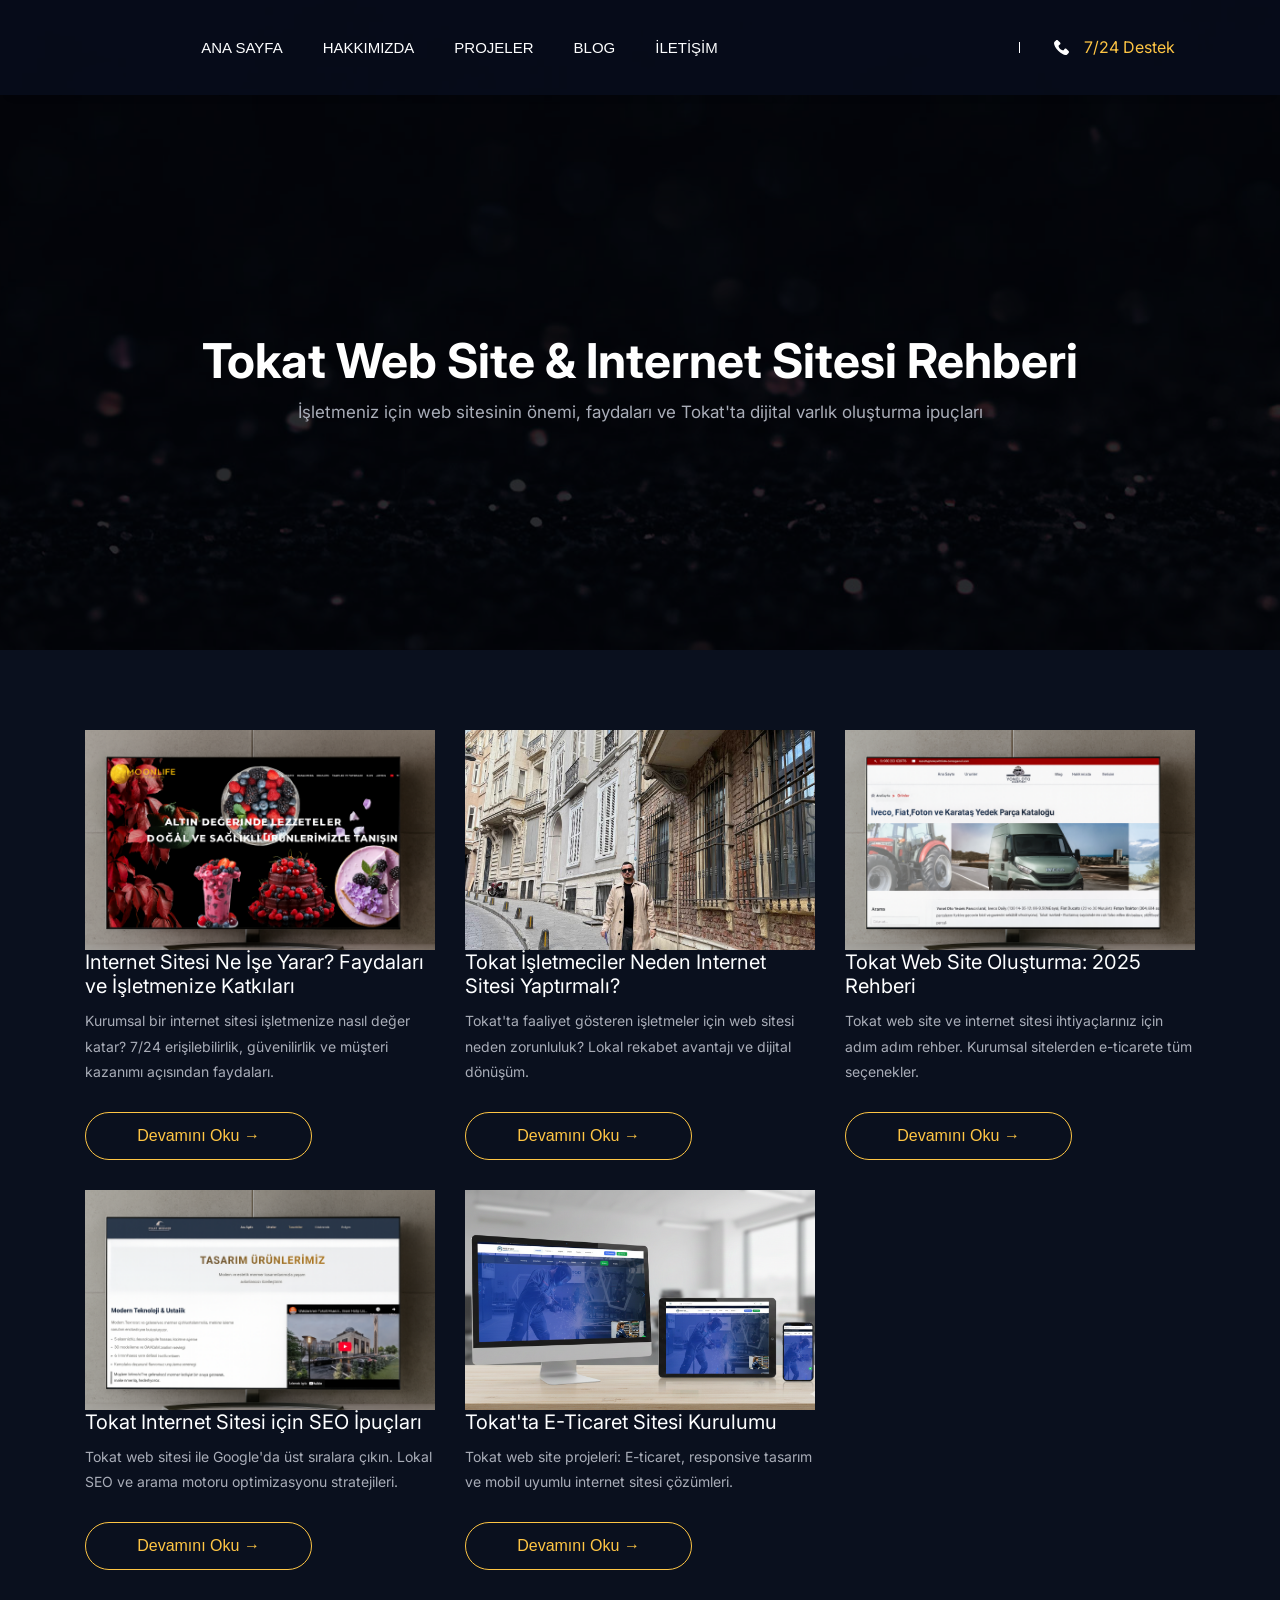
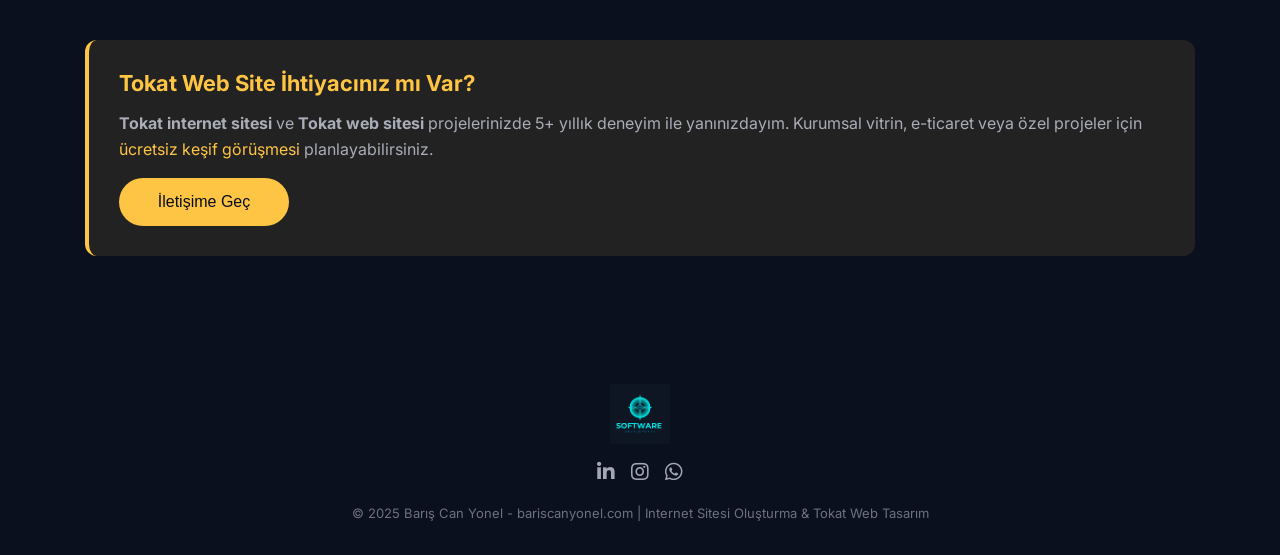
==== blog/index.html @ 8ea3d7e8 "Blog sayfası eklendi, vercel.json - /blog URL düzeltmesi" ====
<!DOCTYPE html>
<html class="no-js" lang="tr">
<head>
  <meta charset="utf-8">
  <meta http-equiv="x-ua-compatible" content="ie=edge">
  <meta name="viewport" content="width=device-width, initial-scale=1">
  <meta name="author" content="Barış Can Yonel">
  <meta name="description" content="Tokat web site, internet sitesi faydaları, işletmeler için web sitesi neden gerekli. Tokat işletmeciler için rehber ve SEO ipuçları.">
  <meta name="keywords" content="Tokat web site, Tokat internet sitesi, internet sitesi faydaları, işletme web sitesi, Tokat web tasarım, Tokat e-ticaret">
  <link rel="canonical" href="https://www.bariscanyonel.com/blog/">
  <title>Blog | Tokat Web Site ve Internet Sitesi Rehberi - Barış Can Yonel</title>
  <link rel="icon" type="image/png" href="https://www.bariscanyonel.com/assets/img/favicon.png" sizes="32x32" />
  <link rel="stylesheet" href="../assets/css/bootstrap.min.css" />
  <link rel="stylesheet" href="../assets/css/fontawesome.css" />
  <link rel="stylesheet" href="../assets/css/slick.css" />
  <link rel="stylesheet" href="../assets/css/animate.css" />
  <link rel="stylesheet" href="../assets/css/style.css" />
</head>
<body id="home">
  <!-- Header -->
  <header class="st-site-header st-style1 st-sticky-header">
    <div class="st-main-header">
      <div class="container">
        <div class="st-main-header-in">
          <div class="st-main-header-left">
            <a class="st-site-branding st-branding-mobile" href="https://www.bariscanyonel.com/">
              <span class="st-logo-img"><img src="../assets/img/logo.png" alt="Barış Can Yonel" loading="lazy"></span>
            </a>
          </div>
          <div class="st-nav st-nav-center-wrap">
            <ul class="st-nav-list">
              <li><a href="https://www.bariscanyonel.com/#home">Ana Sayfa</a></li>
              <li><a href="https://www.bariscanyonel.com/#about">Hakkımızda</a></li>
              <li><a href="https://www.bariscanyonel.com/#portfolio">Projeler</a></li>
              <li><a href="https://www.bariscanyonel.com/blog/">Blog</a></li>
              <li><a href="https://www.bariscanyonel.com/#contact">İletişim</a></li>
            </ul>
          </div>
          <div class="sp-phone st-nav-phone">
            <svg viewBox="0 0 513.64 513.64"><g><g><path d="M499.66,376.96l-71.68-71.68c-25.6-25.6-69.12-15.359-79.36,17.92c-7.68,23.041-33.28,35.841-56.32,30.72c-51.2-12.8-120.32-79.36-133.12-133.12c-7.68-23.041,7.68-48.641,30.72-56.32c33.28-10.24,43.52-53.76,17.92-79.36l-71.68-71.68c-20.48-17.92-51.2-17.92-69.12,0l-48.64,48.64c-48.64,51.2,5.12,186.88,125.44,307.2c120.32,120.32,256,176.641,307.2,125.44l48.64-48.64C517.581,425.6,517.581,394.88,499.66,376.96z"/></g></g></svg>
            <div class="sp-phone-no"><a href="tel:905301129440" style="color:inherit;text-decoration:none;">7/24 Destek</a></div>
          </div>
        </div>
      </div>
    </div>
  </header>

  <div class="st-content">
    <div class="st-page-heading st-dynamic-bg st-bg" data-src="../assets/img/hero-bg-1.jpg" style="background-image:url('../assets/img/hero-bg-1.jpg');min-height:280px;display:flex;align-items:center;">
      <div class="container">
        <div class="st-page-heading-in text-center">
          <h1 class="st-page-heading-title">Tokat Web Site & Internet Sitesi Rehberi</h1>
          <p style="color:#a9adb8;margin-top:10px;font-size:17px;">İşletmeniz için web sitesinin önemi, faydaları ve Tokat'ta dijital varlık oluşturma ipuçları</p>
        </div>
      </div>
    </div>

    <div class="st-height-b80 st-height-lg-b60"></div>
    <div class="container">
      <div class="row">
        <div class="col-lg-4 col-md-6 st-mb-30">
          <div class="st-post-single st-style1">
            <a href="internet-sitesi-faydalari.html" class="st-post-thumb st-zoom">
              <img src="../assets/img/portfolio/slider1.jpg" class="st-zoom-in" alt="Internet sitesi ne işe yarar" style="width:100%;height:220px;object-fit:cover;display:block;" loading="lazy">
            </a>
            <div class="st-post-info">
              <h4 class="st-post-title"><a href="internet-sitesi-faydalari.html">Internet Sitesi Ne İşe Yarar? Faydaları ve İşletmenize Katkıları</a></h4>
              <p style="margin-top:10px;font-size:14px;">Kurumsal bir internet sitesi işletmenize nasıl değer katar? 7/24 erişilebilirlik, güvenilirlik ve müşteri kazanımı açısından faydaları.</p>
              <a href="internet-sitesi-faydalari.html" class="st-btn st-style2 st-color1 st-size-small" style="margin-top:15px;">Devamını Oku →</a>
            </div>
          </div>
        </div>

        <div class="col-lg-4 col-md-6 st-mb-30">
          <div class="st-post-single st-style1">
            <a href="tokat-isletmeciler-web-sitesi.html" class="st-post-thumb st-zoom">
              <img src="../assets/img/section/about.jpg" class="st-zoom-in" alt="Tokat işletmeciler neden web sitesi yaptırmalı" style="width:100%;height:220px;object-fit:cover;display:block;" loading="lazy">
            </a>
            <div class="st-post-info">
              <h4 class="st-post-title"><a href="tokat-isletmeciler-web-sitesi.html">Tokat İşletmeciler Neden Internet Sitesi Yaptırmalı?</a></h4>
              <p style="margin-top:10px;font-size:14px;">Tokat'ta faaliyet gösteren işletmeler için web sitesi neden zorunluluk? Lokal rekabet avantajı ve dijital dönüşüm.</p>
              <a href="tokat-isletmeciler-web-sitesi.html" class="st-btn st-style2 st-color1 st-size-small" style="margin-top:15px;">Devamını Oku →</a>
            </div>
          </div>
        </div>

        <div class="col-lg-4 col-md-6 st-mb-30">
          <div class="st-post-single st-style1">
            <a href="tokat-web-tasarim-rehberi.html" class="st-post-thumb st-zoom">
              <img src="../assets/img/portfolio/slider2.jpg" class="st-zoom-in" alt="Tokat web site oluşturma rehberi" style="width:100%;height:220px;object-fit:cover;display:block;" loading="lazy">
            </a>
            <div class="st-post-info">
              <h4 class="st-post-title"><a href="tokat-web-tasarim-rehberi.html">Tokat Web Site Oluşturma: 2025 Rehberi</a></h4>
              <p style="margin-top:10px;font-size:14px;">Tokat web site ve internet sitesi ihtiyaçlarınız için adım adım rehber. Kurumsal sitelerden e-ticarete tüm seçenekler.</p>
              <a href="tokat-web-tasarim-rehberi.html" class="st-btn st-style2 st-color1 st-size-small" style="margin-top:15px;">Devamını Oku →</a>
            </div>
          </div>
        </div>

        <div class="col-lg-4 col-md-6 st-mb-30">
          <div class="st-post-single st-style1">
            <a href="tokat-seo-ipuclari.html" class="st-post-thumb st-zoom">
              <img src="../assets/img/portfolio/slider3.jpg" class="st-zoom-in" alt="Tokat internet sitesi SEO" style="width:100%;height:220px;object-fit:cover;display:block;" loading="lazy">
            </a>
            <div class="st-post-info">
              <h4 class="st-post-title"><a href="tokat-seo-ipuclari.html">Tokat Internet Sitesi için SEO İpuçları</a></h4>
              <p style="margin-top:10px;font-size:14px;">Tokat web sitesi ile Google'da üst sıralara çıkın. Lokal SEO ve arama motoru optimizasyonu stratejileri.</p>
              <a href="tokat-seo-ipuclari.html" class="st-btn st-style2 st-color1 st-size-small" style="margin-top:15px;">Devamını Oku →</a>
            </div>
          </div>
        </div>

        <div class="col-lg-4 col-md-6 st-mb-30">
          <div class="st-post-single st-style1">
            <a href="tokat-e-ticaret.html" class="st-post-thumb st-zoom">
              <img src="../assets/img/metod.png" class="st-zoom-in" alt="Tokat e-ticaret web sitesi" style="width:100%;height:220px;object-fit:cover;display:block;" loading="lazy">
            </a>
            <div class="st-post-info">
              <h4 class="st-post-title"><a href="tokat-e-ticaret.html">Tokat'ta E-Ticaret Sitesi Kurulumu</a></h4>
              <p style="margin-top:10px;font-size:14px;">Tokat web site projeleri: E-ticaret, responsive tasarım ve mobil uyumlu internet sitesi çözümleri.</p>
              <a href="tokat-e-ticaret.html" class="st-btn st-style2 st-color1 st-size-small" style="margin-top:15px;">Devamını Oku →</a>
            </div>
          </div>
        </div>
      </div>

      <div class="st-height-b40"></div>
      <div style="background:rgba(254,197,68,0.1);border-radius:12px;padding:30px;border-left:4px solid #fec544;">
        <h4 style="color:#fec544;margin-bottom:15px;">Tokat Web Site İhtiyacınız mı Var?</h4>
        <p style="margin-bottom:15px;"><strong>Tokat internet sitesi</strong> ve <strong>Tokat web sitesi</strong> projelerinizde 5+ yıllık deneyim ile yanınızdayım. Kurumsal vitrin, e-ticaret veya özel projeler için <a href="https://www.bariscanyonel.com/#contact" style="color:#fec544;">ücretsiz keşif görüşmesi</a> planlayabilirsiniz.</p>
        <a href="https://www.bariscanyonel.com/#contact" class="st-btn st-style1 st-color1">İletişime Geç</a>
      </div>
    </div>
    <div class="st-height-b100 st-height-lg-b80"></div>
  </div>

  <footer>
    <div class="container">
      <div class="st-copyright-wrap">
        <a href="https://www.bariscanyonel.com/" target="_blank" class="st-footer-brand">
          <img src="../assets/img/logo.png" alt="Barış Can Yonel - Tokat Web Tasarım" loading="lazy">
        </a>
        <div class="st-footer-social">
          <a href="https://www.linkedin.com/in/bariscanyonel/" target="_blank" rel="noopener" aria-label="LinkedIn"><i class="fab fa-linkedin-in"></i></a>
          <a href="https://www.instagram.com/webtasarimtokat/" target="_blank" rel="noopener" aria-label="Instagram"><i class="fab fa-instagram"></i></a>
          <a href="https://wa.me/905301129440" target="_blank" rel="noopener" aria-label="WhatsApp"><i class="fab fa-whatsapp"></i></a>
        </div>
        <div class="st-copyright-text">© 2025 Barış Can Yonel - <a href="https://www.bariscanyonel.com/" target="_blank" style="color:inherit;">bariscanyonel.com</a> | Internet Sitesi Oluşturma & Tokat Web Tasarım</div>
      </div>
    </div>
  </footer>

  <script src="../assets/js/jquery-1.12.4.min.js"></script>
  <script src="../assets/js/main.js"></script>
</body>
</html>
---- assets/css/style.css ----
/**
 Theme Name: Davis
 Author: Laralink
 Version: 1.0.0
 */
/*Google Fonts*/
@import url("https://fonts.googleapis.com/css2?family=Inter:wght@300;400;500;600;700&display=swap");
@import url("https://fonts.googleapis.com/css2?family=Open+Sans&display=swap");
/*--------------------------------------------------------------
>> TABLE OF CONTENTS:
----------------------------------------------------------------
1. Typography
2. Spacing
3. General
4. Preloader
5. Header
6. Button
7. Slider
8. Section Heading
9. Icon box
10. Text Block
11. Text Block
12. Video Block
13. Image Box
14. Funfact
15. Isotope
16. Image Gallery
17. Skill
18. Post
19. Testimonial
20. Contact Form
21. Blog Details
22. Comments
23. Footer

--------------------------------------------------------------*/
/*--------------------------------------------------------------
1. Typography
----------------------------------------------------------------*/
body,
html {
  color: #a9adb8;
  background-color: #0a101e;
  font-family: 'Inter', sans-serif;
  font-size: 16px;
  font-weight: 400;
  line-height: 1.6em;
  overflow-x: hidden;
}

h1,
h2,
h3,
h4,
h3,
h6 {
  clear: both;
  color: #fdfeff;
  padding: 0;
  margin: 0 0 10px 0;
  font-weight: 700;
  line-height: 1.2em;
}

h1 {
  font-size: 40px;
}

h2 {
  font-size: 34px;
}

h3 {
  font-size: 26px;
}

h4 {
  font-size: 22px;
}

h5 {
  font-size: 18px;
}

h6 {
  font-size: 15px;
}

p {
  margin-bottom: 12px;
}

ul {
  margin: 0 0 15px 0;
  padding-left: 15px;
  list-style: square outside none;
}

ol {
  padding-left: 15px;
  margin-bottom: 15px;
}

dfn,
cite,
em,
i {
  font-style: italic;
}

blockquote {
  margin: 0 15px;
}

address {
  margin: 0 0 15px;
}

img {
  border: 0;
  max-width: 100%;
  height: auto;
}

a {
  color: inherit;
  -webkit-transition: all 0.3s ease;
  transition: all 0.3s ease;
}

a:hover {
  text-decoration: none;
  color: inherit;
}

@media screen and (max-width: 991px) {
  body, html {
    font-size: 14px;
  }
}

/*--------------------------------------------------------------
2. Spacing
----------------------------------------------------------------*/
@media screen and (min-width: 992px) {
  .st-height-b0 {
    height: 0px;
  }
  .st-height-b5 {
    height: 5px;
  }
  .st-height-b10 {
    height: 10px;
  }
  .st-height-b15 {
    height: 15px;
  }
  .st-height-b20 {
    height: 20px;
  }
  .st-height-b25 {
    height: 25px;
  }
  .st-height-b30 {
    height: 30px;
  }
  .st-height-b35 {
    height: 35px;
  }
  .st-height-b40 {
    height: 40px;
  }
  .st-height-b45 {
    height: 45px;
  }
  .st-height-b50 {
    height: 50px;
  }
  .st-height-b55 {
    height: 55px;
  }
  .st-height-b60 {
    height: 60px;
  }
  .st-height-b65 {
    height: 65px;
  }
  .st-height-b70 {
    height: 70px;
  }
  .st-height-b75 {
    height: 75px;
  }
  .st-height-b80 {
    height: 80px;
  }
  .st-height-b85 {
    height: 85px;
  }
  .st-height-b90 {
    height: 90px;
  }
  .st-height-b95 {
    height: 95px;
  }
  .st-height-b100 {
    height: 100px;
  }
  .st-height-b105 {
    height: 105px;
  }
  .st-height-b110 {
    height: 110px;
  }
  .st-height-b115 {
    height: 115px;
  }
  .st-height-b120 {
    height: 120px;
  }
  .st-height-b125 {
    height: 125px;
  }
  .st-height-b130 {
    height: 130px;
  }
  .st-height-b135 {
    height: 135px;
  }
  .st-height-b140 {
    height: 140px;
  }
  .st-height-b145 {
    height: 145px;
  }
  .st-height-b150 {
    height: 150px;
  }
  .st-height-b155 {
    height: 155px;
  }
  .st-height-b160 {
    height: 160px;
  }
  .st-height-b165 {
    height: 165px;
  }
  .st-height-b170 {
    height: 170px;
  }
  .st-height-b175 {
    height: 175px;
  }
  .st-height-b180 {
    height: 180px;
  }
  .st-height-b185 {
    height: 185px;
  }
  .st-height-b190 {
    height: 190px;
  }
  .st-height-b195 {
    height: 195px;
  }
  .st-height-b200 {
    height: 200px;
  }
  .st-height-b205 {
    height: 205px;
  }
  .st-height-b210 {
    height: 210px;
  }
}

@media screen and (max-width: 991px) {
  .st-height-lg-b0 {
    height: 0px;
  }
  .st-height-lg-b5 {
    height: 5px;
  }
  .st-height-lg-b10 {
    height: 10px;
  }
  .st-height-lg-b15 {
    height: 15px;
  }
  .st-height-lg-b20 {
    height: 20px;
  }
  .st-height-lg-b25 {
    height: 25px;
  }
  .st-height-lg-b30 {
    height: 30px;
  }
  .st-height-lg-b35 {
    height: 35px;
  }
  .st-height-lg-b40 {
    height: 40px;
  }
  .st-height-lg-b45 {
    height: 45px;
  }
  .st-height-lg-b50 {
    height: 50px;
  }
  .st-height-lg-b55 {
    height: 55px;
  }
  .st-height-lg-b60 {
    height: 60px;
  }
  .st-height-lg-b65 {
    height: 65px;
  }
  .st-height-lg-b70 {
    height: 70px;
  }
  .st-height-lg-b75 {
    height: 75px;
  }
  .st-height-lg-b80 {
    height: 80px;
  }
  .st-height-lg-b85 {
    height: 85px;
  }
  .st-height-lg-b90 {
    height: 90px;
  }
  .st-height-lg-b95 {
    height: 95px;
  }
  .st-height-lg-b100 {
    height: 100px;
  }
  .st-height-lg-b105 {
    height: 105px;
  }
  .st-height-lg-b110 {
    height: 110px;
  }
  .st-height-lg-b115 {
    height: 115px;
  }
  .st-height-lg-b120 {
    height: 120px;
  }
  .st-height-lg-b125 {
    height: 125px;
  }
  .st-height-lg-b130 {
    height: 130px;
  }
  .st-height-lg-b135 {
    height: 135px;
  }
  .st-height-lg-b140 {
    height: 140px;
  }
  .st-height-lg-b145 {
    height: 145px;
  }
  .st-height-lg-b150 {
    height: 150px;
  }
  .st-height-lg-b155 {
    height: 155px;
  }
  .st-height-lg-b160 {
    height: 160px;
  }
  .st-height-lg-b165 {
    height: 165px;
  }
  .st-height-lg-b170 {
    height: 170px;
  }
  .st-height-lg-b175 {
    height: 175px;
  }
  .st-height-lg-b180 {
    height: 180px;
  }
  .st-height-lg-b185 {
    height: 185px;
  }
  .st-height-lg-b190 {
    height: 190px;
  }
  .st-height-lg-b195 {
    height: 195px;
  }
  .st-height-lg-b200 {
    height: 200px;
  }
  .st-height-lg-b205 {
    height: 205px;
  }
  .st-height-lg-b210 {
    height: 210px;
  }
}

/*--------------------------------------------------------------
3. General
----------------------------------------------------------------*/
.st-mp0 {
  list-style: none;
  margin: 0;
  padding: 0;
}

.st-flex-center {
  display: -webkit-box;
  display: -ms-flexbox;
  display: flex;
  -webkit-box-align: center;
      -ms-flex-align: center;
          align-items: center;
  -webkit-box-pack: center;
      -ms-flex-pack: center;
          justify-content: center;
}

.st-zoom {
  position: relative;
  overflow: hidden;
}

.st-zoom .st-zoom-in {
  -webkit-transition: all 0.4s ease-in-out;
  transition: all 0.4s ease-in-out;
}

.st-zoom:hover .st-zoom-in {
  -webkit-transform: scale(1.07);
          transform: scale(1.07);
}

.st-vertical-middle {
  display: -webkit-box;
  display: -ms-flexbox;
  display: flex;
  -webkit-box-align: center;
      -ms-flex-align: center;
          align-items: center;
  height: 100%;
}

.st-vertical-middle .st-vertical-middle-in {
  width: 100%;
}

.st-bg {
  background-repeat: no-repeat;
  background-position: center center;
  background-size: cover;
}

.st-content {
  position: relative;
  z-index: 10;
  overflow-x: hidden;
}

.st-sticky-footer {
  width: 100%;
  position: fixed;
  bottom: 0;
  left: 0;
  overflow: hidden;
}

.st-dark-bg {
  background-color: #070d1b;
}

.st-gray-bg {
  background-color: #b8b8b8;
}

.st-gray-overlay {
  position: relative;
}

.st-gray-overlay:before {
  content: '';
  position: absolute;
  left: 0;
  top: 0;
  height: 100%;
  width: 100%;
  background-color: rgba(184, 184, 184, 0.86);
}

.st-gray-overlay .container {
  position: relative;
  z-index: 1;
}

hr {
  margin: 0;
  width: 100%;
  border-color: #000000;
}

.st-fixed-bg {
  background-attachment: fixed;
}

@media screen and (max-width: 991px) {
  .st-content {
    margin: 0 !important;
  }
  .st-vertical-middle {
    display: block;
  }
}

/*--------------------------------------------------------------
5. Header
----------------------------------------------------------------*/
.st-site-header.st-style1 {
  background-color: rgba(7, 13, 27, 0.9);
  -webkit-box-shadow: 0 10px 10px -10px rgba(7, 13, 27, 0.1);
          box-shadow: 0 10px 10px -10px rgba(7, 13, 27, 0.1);
  -webkit-transition: all 0.4s ease;
  transition: all 0.4s ease;
}

.st-site-header.st-style1 .st-main-header-in {
  display: -webkit-box;
  display: -ms-flexbox;
  display: flex;
  -webkit-box-align: center;
      -ms-flex-align: center;
          align-items: center;
  -ms-flex-wrap: wrap;
      flex-wrap: wrap;
  -webkit-box-pack: justify;
      -ms-flex-pack: justify;
          justify-content: space-between;
  height: 95px;
  padding: 0 20px;
}

.st-site-header.st-style1.st-transparent-header {
  background-color: transparent;
  -webkit-box-shadow: none;
          box-shadow: none;
}

.st-site-header.st-style1.st-sticky-active {
  background-color: #070d1b;
  -webkit-box-shadow: 0 10px 10px -10px rgba(7, 13, 27, 0.1);
          box-shadow: 0 10px 10px -10px rgba(7, 13, 27, 0.1);
}

@media screen and (max-width: 991px) {
  .st-main-header .container {
    max-width: 100%;
  }
  .st-site-header.st-style1 {
    background-color: #070d1b;
  }
}

.st-nav ul {
  margin: 0;
  padding: 0;
  list-style: none;
}

.st-main-header {
  position: relative;
}

/* Navbar logo - logo + text side by side */
.st-site-branding {
  display: inline-flex;
  align-items: center;
  gap: 10px;
  text-decoration: none;
  color: inherit;
}

.st-site-branding .st-logo-img {
  display: flex;
  align-items: center;
  line-height: 0;
}

.st-site-branding .st-logo-img img {
  height: 75px;
  width: 75px;
  object-fit: contain;
  display: block;
}

.st-site-branding .st-logo-text {
  font-size: 18px;
  font-weight: 700;
  color: #fdfeff;
  letter-spacing: -0.02em;
  white-space: nowrap;
  transition: color 0.3s ease;
}

.st-site-branding:hover .st-logo-text {
  color: #00d4ff;
}

/* Desktop: Logo ortada - Projeler ve Projeler & Referanslar arasında */
@media screen and (min-width: 992px) {
  .st-main-header-in {
    flex-wrap: nowrap;
  }
  
  .st-main-header-left {
    flex: 0 0 0;
    width: 0;
    overflow: hidden;
    padding: 0;
    margin: 0;
  }
  
  .st-branding-mobile {
    display: none !important;
  }
  
  .st-nav-center-wrap {
    flex: 1;
    min-width: 0;
    display: flex;
    align-items: center;
    justify-content: center;
  }
  
  .st-nav-center-wrap .st-nav-list {
    flex: 0 1 auto;
    display: flex !important;
    align-items: center;
    flex-wrap: nowrap !important;
    margin: 0;
    padding: 0;
    min-width: min-content;
  }
  
  .st-nav-center-wrap .st-nav-list > li {
    margin-right: 0;
    flex-shrink: 0;
  }
  
  .st-nav-center-wrap .st-nav-list > li.st-nav-group {
    margin-right: 38px;
  }
  
  .st-nav-center-wrap .st-nav-list > li.st-nav-group:last-of-type {
    margin-right: 0;
  }
  
  .st-nav-center-wrap .st-nav-list > li > a {
    font-size: 14px;
    padding: 15px 0;
    white-space: nowrap;
  }
  
  .st-nav-logo-item {
    margin-left: auto;
    margin-right: auto;
    list-style: none;
    flex-shrink: 0;
  }
  
  .st-nav-logo-item a {
    padding: 0;
  }
  
  .st-nav-logo-item .st-logo-img img {
    height: 75px;
    width: 75px;
  }
  
  .st-nav-logo-item .st-logo-text {
    font-size: 15px;
  }
  
  .st-nav-phone {
    flex-shrink: 0;
    margin-left: 160px;
    display: -webkit-box;
    display: -ms-flexbox;
    display: flex;
    -webkit-box-align: center;
        -ms-flex-align: center;
            align-items: center;
    padding-left: 35px;
    position: relative;
  }
  .st-nav-phone::before {
    content: '';
    position: absolute;
    height: 11px;
    width: 1px;
    background: white;
    left: 0;
  }
  .st-nav-phone svg {
    fill: #ffffff;
    width: 15px;
  }
  .st-nav-phone .sp-phone-no {
    padding-left: 15px;
    color: #fec544;
  }
}

/* Mobil: Logo ortada, hamburger sağda */
@media screen and (max-width: 991px) {
  .st-branding-desktop {
    display: none !important;
  }
  
  .st-nav-logo-item {
    display: none !important;
  }
  
  .st-main-header-in {
    justify-content: center;
    position: relative;
  }
  
  .st-main-header-left {
    flex: 1;
    display: flex;
    justify-content: center;
  }
  
  .st-nav {
    position: absolute;
    right: 0;
  }
  
  .st-branding-mobile .st-logo-img img {
    height: 55px;
    width: 55px;
  }
  
  .st-branding-mobile .st-logo-text {
    font-size: 16px;
  }
}

/* Menü açıkken header logosunu gizle, hamburger üstte */
@media screen and (max-width: 991px) {
  body.st-mobile-menu-open .st-main-header-left {
    visibility: hidden;
  }
  body.st-mobile-menu-open .st-munu-toggle {
    position: fixed;
    top: 20px;
    right: 20px;
    z-index: 10001;
  }
}

/* Footer logo - horizontal layout */
.st-copyright-wrap {
  flex-direction: column;
  gap: 16px;
  padding: 28px 20px;
  height: auto;
  min-height: 72px;
}

.st-footer-social {
  display: flex;
  gap: 16px;
  justify-content: center;
  align-items: center;
}
.st-footer-social a {
  color: #a0a8b8;
  font-size: 20px;
  transition: color 0.3s ease;
}
.st-footer-social a:hover {
  color: #fec544;
}

.st-footer-brand {
  display: inline-flex;
  align-items: center;
  gap: 12px;
  text-decoration: none;
  color: #a0a8b8;
  transition: color 0.3s ease;
}

.st-footer-brand:hover {
  color: #00d4ff;
}

.st-footer-brand img {
  height: 60px;
  width: 60px;
  object-fit: contain;
  opacity: 0.95;
  transition: opacity 0.3s ease;
}

.st-footer-brand:hover img {
  opacity: 1;
}

.st-footer-brand span {
  font-size: 15px;
  font-weight: 600;
}

.st-copyright-text {
  font-size: 13px;
  color: #6b7280;
  text-align: center;
}

@media screen and (max-width: 480px) {
  .st-branding-mobile .st-logo-img img {
    height: 48px;
    width: 48px;
  }
}

@media screen and (min-width: 992px) {
  .st-nav-mobile-logo {
    display: none !important;
  }
  .st-nav {
    display: -webkit-box;
    display: -ms-flexbox;
    display: flex;
  }
  .st-nav .st-nav-list {
    display: -webkit-box !important;
    display: -ms-flexbox !important;
    display: flex !important;
    -ms-flex-wrap: wrap;
        flex-wrap: wrap;
  }
  .st-nav .st-nav-list > li {
    margin-right: 40px;
  }
  .st-nav .st-nav-list > li:last-child {
    margin-right: 45px;
  }
  .st-nav .st-nav-list > li > a {
    padding: 15px 0;
    font-size: 15px;
    display: inline-block;
    color: #fdfeff;
    text-transform: uppercase;
    font-family: 'Roboto', sans-serif;
    font-weight: 500;
  }
  .st-nav .st-nav-list > li > a.active {
    color: #fec544;
  }
  .st-nav .sp-phone {
    display: -webkit-box;
    display: -ms-flexbox;
    display: flex;
    -webkit-box-align: center;
        -ms-flex-align: center;
            align-items: center;
    padding-left: 45px;
    position: relative;
  }
  .st-nav .sp-phone::before {
    content: '';
    position: absolute;
    height: 11px;
    width: 1px;
    background: white;
    left: 0px;
  }
  .st-nav .sp-phone svg {
    fill: #ffffff;
    width: 15px;
  }
  .st-nav .sp-phone .sp-phone-no {
    padding-left: 15px;
    color: #fec544;
  }
  .st-munu-toggle,
  .st-munu-dropdown-toggle {
    display: none;
  }
}

@media screen and (max-width: 991px) {
  .st-munu-dropdown-toggle {
    position: absolute;
    height: 30px;
    width: 30px;
    right: 20px;
    top: 5px;
  }
  .st-munu-dropdown-toggle:before, .st-munu-dropdown-toggle:after {
    content: '';
    display: block;
    position: absolute;
    left: 50%;
    top: 50%;
    -webkit-transform: translate(-50%, -50%);
            transform: translate(-50%, -50%);
    height: 2px;
    width: 10px;
    background-color: #fdfeff;
    -webkit-transition: all 0.3s ease;
    transition: all 0.3s ease;
  }
  .st-munu-dropdown-toggle:before {
    -webkit-transform: translate(-50%, -50%) rotate(90deg);
            transform: translate(-50%, -50%) rotate(90deg);
  }
  .st-munu-dropdown-toggle.active:before {
    -webkit-transform: translate(-50%, -50%) rotate(0deg);
            transform: translate(-50%, -50%) rotate(0deg);
  }
  .st-nav .st-nav-list {
    position: fixed;
    top: 0;
    left: 0;
    right: 0;
    width: 100%;
    min-height: 100vh;
    padding-top: 70px;
    background-color: #0a101e;
    padding: 24px 20px 30px;
    display: none;
    border-top: 1px solid #232935;
    border-bottom: 1px solid #232935;
    overflow-y: auto;
    max-height: 100vh;
    flex-direction: column;
    align-items: center;
    text-align: center;
    z-index: 9998;
    box-shadow: 0 10px 40px rgba(0, 0, 0, 0.5);
  }
  .st-nav-mobile-logo {
    display: flex !important;
    justify-content: center;
    margin-bottom: 20px !important;
    list-style: none;
  }
  .st-nav-mobile-logo .st-mobile-menu-logo {
    background: none !important;
    border: none !important;
    padding: 0 !important;
  }
  .st-nav-mobile-logo .st-mobile-menu-logo:hover {
    background: none !important;
    border: none !important;
  }
  .st-nav-mobile-logo img {
    height: 70px;
    width: 70px;
    object-fit: contain;
  }
  .st-nav .st-nav-list > li:not(.st-nav-mobile-logo) {
    width: 100%;
    max-width: 280px;
    margin: 0 auto 8px auto !important;
  }
  .st-nav .st-nav-list ul {
    padding-left: 15px;
    display: none;
  }
  .st-nav .st-nav-list a {
    display: block;
    padding: 14px 24px;
    text-align: center;
    color: #ffffff !important;
    font-weight: 600;
    font-size: 15px;
    text-transform: uppercase;
    letter-spacing: 0.5px;
    background: rgba(254, 197, 68, 0.12);
    border: 1px solid rgba(254, 197, 68, 0.4);
    border-radius: 10px;
    transition: all 0.3s ease;
  }
  .st-nav .st-nav-list a:hover,
  .st-nav .st-nav-list a.active {
    background: rgba(254, 197, 68, 0.25);
    border-color: #fec544;
    color: #fec544 !important;
  }
  .st-nav .menu-item-has-children {
    position: relative;
  }
  .st-nav .sp-phone,
  .st-nav-phone {
    display: none;
  }
  /*Mobile Menu Button*/
  .st-munu-toggle {
    position: relative;
    display: inline-block;
    width: 28px;
    height: 27px;
    margin: 15px 0px 15px 0px;
    cursor: pointer;
  }
  .st-munu-toggle span,
  .st-munu-toggle span:before,
  .st-munu-toggle span:after {
    width: 100%;
    height: 2px;
    background-color: #fdfeff;
    display: block;
  }
  .st-munu-toggle span {
    margin: 0 auto;
    position: relative;
    top: 12px;
    -webkit-transition-duration: 0s;
            transition-duration: 0s;
    -webkit-transition-delay: 0.2s;
            transition-delay: 0.2s;
  }
  .st-munu-toggle span:before {
    content: '';
    position: absolute;
    margin-top: -8px;
    -webkit-transition-property: margin, -webkit-transform;
    transition-property: margin, -webkit-transform;
    transition-property: margin, transform;
    transition-property: margin, transform, -webkit-transform;
    -webkit-transition-duration: 0.2s;
            transition-duration: 0.2s;
    -webkit-transition-delay: 0.2s, 0s;
            transition-delay: 0.2s, 0s;
  }
  .st-munu-toggle span:after {
    content: '';
    position: absolute;
    margin-top: 8px;
    -webkit-transition-property: margin, -webkit-transform;
    transition-property: margin, -webkit-transform;
    transition-property: margin, transform;
    transition-property: margin, transform, -webkit-transform;
    -webkit-transition-duration: 0.2s;
            transition-duration: 0.2s;
    -webkit-transition-delay: 0.2s, 0s;
            transition-delay: 0.2s, 0s;
  }
  .st-toggle-active span {
    background-color: rgba(0, 0, 0, 0);
    -webkit-transition-delay: 0.2s;
            transition-delay: 0.2s;
  }
  .st-toggle-active span:before {
    margin-top: 0;
    -webkit-transform: rotate(45deg);
            transform: rotate(45deg);
    -webkit-transition-delay: 0s, 0.2s;
            transition-delay: 0s, 0.2s;
  }
  .st-toggle-active span:after {
    margin-top: 0;
    -webkit-transform: rotate(-45deg);
            transform: rotate(-45deg);
    -webkit-transition-delay: 0s, 0.2s;
            transition-delay: 0s, 0.2s;
  }
}

.st-sticky-header {
  position: fixed;
  z-index: 200;
  width: 100%;
  top: 0;
  left: 0;
}

.st-site-header.st-style2 .st-header-author {
  height: 190px;
  width: 190px;
  border-radius: 50%;
  border: 6px solid rgba(255, 255, 255, 0.1);
  margin: auto;
}

.st-site-header.st-style2 .st-header-author img {
  border-radius: inherit;
  height: 100%;
  width: 100%;
  -o-object-fit: cover;
     object-fit: cover;
}

@media screen and (min-width: 991px) {
  .st-site-header.st-style2 {
    width: 300px;
    background: #070d1b;
    height: 100vh;
    border-right: 1px solid #101624;
    overflow: auto;
  }
  .st-site-header.st-style2 .st-nav {
    -webkit-box-orient: vertical;
    -webkit-box-direction: normal;
        -ms-flex-direction: column;
            flex-direction: column;
  }
  .st-site-header.st-style2 .st-nav .st-nav-list {
    -webkit-box-orient: vertical;
    -webkit-box-direction: normal;
        -ms-flex-direction: column;
            flex-direction: column;
  }
  .st-site-header.st-style2 .st-nav .st-nav-list > li {
    margin-right: 0;
  }
  .st-site-header.st-style2 .st-nav .st-nav-list > li > a {
    padding: 10px 0;
  }
  .st-site-header.st-style2 .st-main-header {
    position: relative;
    padding: 40px 25px 80px;
  }
  .st-site-header.st-style2 .st-main-header:after {
    content: '';
    position: fixed;
    height: 80px;
    width: 299px;
    left: 0;
    bottom: 0;
    background-color: #070d1b;
  }
  .st-site-header.st-style2 .st-social-btn.st-style1 {
    position: fixed;
    bottom: 40px;
    left: 40px;
  }
  .st-site-header.st-style2 .st-social-btn.st-style1 li {
    color: #0a101e;
    margin-right: 20px;
    font-size: 18px;
  }
  .st-site-header.st-style2 .st-social-btn.st-style1 li:last-child {
    margin-right: 0;
  }
  .st-site-header.st-style2 .st-social-btn.st-style1 li a:hover {
    color: #070d1b;
  }
  .st-site-header.st-style2 .st-main-header-left {
    margin-bottom: 24px;
  }
  .st-site-header.st-style2 .st-btn.st-style1 {
    margin-top: 20px;
    font-size: 14px;
    padding: 0.6em 1.3em;
  }
  .st-site-header.st-style2 .st-hero-btn {
    margin-top: 22px;
  }
  .st-site-header.st-style2 .st-main-header-left {
    margin-left: -40px;
    margin-right: -40px;
    border-bottom: 1px solid #101624;
    padding-bottom: 40px;
  }
  .st-get-sidebar {
    padding-left: 300px;
  }
  .st-get-sidebar .st-sticky-footer {
    left: 300px;
    max-width: calc(100% - 300px);
  }
}

@media screen and (max-width: 991px) {
  .st-site-header .st-btn,
  .st-site-header.st-style2 .st-opening-hr,
  .st-site-header.st-style2 .st-social-btn.st-style1 {
    display: none !important;
  }
  .st-site-header.st-style2 {
    background-color: #070d1b;
    border-bottom: 1px solid #101624;
  }
  .st-site-header.st-style2 .st-nav {
    display: -webkit-box;
    display: -ms-flexbox;
    display: flex;
  }
  .st-site-header.st-style2 .st-main-header-in {
    display: -webkit-box;
    display: -ms-flexbox;
    display: flex;
    -webkit-box-align: center;
        -ms-flex-align: center;
            align-items: center;
    -webkit-box-pack: justify;
        -ms-flex-pack: justify;
            justify-content: space-between;
    height: 70px;
  }
  .st-site-header.st-style2 .st-header-author {
    height: 50px;
    width: 50px;
    border: 2px solid rgba(255, 255, 255, 0.1);
  }
}

/*--------------------------------------------------------------
8. Slider
-
---------------------------------------------------------------*/
.st-hero-wrap {
  position: relative;
  height: 850px;
  background-color: #070d1b;
}

.st-hero-wrap img {
  height: 100%;
  width: 100%;
  -o-object-fit: cover;
     object-fit: cover;
}

.st-hero-wrap .st-hero-img {
  position: absolute;
  right: 4%;
  top: 0;
  height: 100%;
  width: 45%;
  z-index: 11;
}

.st-hero.st-style1 {
  height: 710px;
  display: -webkit-box;
  display: -ms-flexbox;
  display: flex;
  -webkit-box-align: center;
      -ms-flex-align: center;
          align-items: center;
  -webkit-box-pack: center;
      -ms-flex-pack: center;
          justify-content: center;
  -ms-flex-wrap: wrap;
      flex-wrap: wrap;
  position: relative;
  overflow: hidden;
  z-index: 11;
}

.st-hero.st-style1 .st-hero-text h1 {
  font-size: 120px;
  margin-bottom: 24px;
  font-weight: 900;
  color: #fdfeff;
  line-height: 1;
}

.st-hero.st-style1 .st-hero-text h2 {
  font-size: 36px;
  margin-bottom: 41px;
  font-weight: 300;
  color: #a9adb8;
}

.st-hero.st-style1 .st-hero-text h3 {
  font-size: 30px;
  margin-top: -6px;
  margin-bottom: 10px;
  font-weight: 300;
  color: #fec544;
}

.st-social-group {
  background-color: #101624;
  border: 1px solid #232935;
  border-right: 0;
  border-radius: 50px 0 0 50px;
  height: 80px;
  width: 448px;
  display: -webkit-box;
  display: -ms-flexbox;
  display: flex;
  -webkit-box-align: center;
      -ms-flex-align: center;
          align-items: center;
  position: absolute;
  bottom: 30px;
  padding-left: 12px;
  right: 100%;
}

.st-hero.st-style2 {
  height: 100vh;
  display: -webkit-box;
  display: -ms-flexbox;
  display: flex;
  -webkit-box-pack: center;
      -ms-flex-pack: center;
          justify-content: center;
  -webkit-box-align: center;
      -ms-flex-align: center;
          align-items: center;
  text-align: center;
  position: relative;
  overflow: hidden;
  background-color: #070d1b;
}

.st-hero.st-style2 .container {
  position: relative;
  z-index: 11;
}

.st-hero.st-style2 h1 {
  font-size: 60px;
  font-weight: 600;
  margin-bottom: 20px;
}

.st-hero.st-style2 h1 span {
  color: #fec544;
}

.st-hero.st-style2 p {
  font-size: 18px;
  font-weight: 300;
  line-height: 1.6em;
  margin-bottom: 22px;
}

.st-hero.st-style2 .st-author {
  height: 190px;
  width: 190px;
  border-radius: 50%;
  border: 6px solid rgba(255, 255, 255, 0.1);
  margin: auto;
  margin-bottom: 25px;
}

.st-hero.st-style2 .st-author img {
  border-radius: inherit;
  height: 100%;
  width: 100%;
  -o-object-fit: cover;
     object-fit: cover;
}

.st-hero.st-style2 .st-hero-shape {
  width: 100%;
  fill: #0a101e;
  position: absolute;
  bottom: 0;
}

canvas {
  display: block;
  vertical-align: bottom;
}

#particles-js {
  position: absolute;
  width: 100%;
  height: 100%;
  opacity: 0.7;
  top: 0;
  left: 0;
}

.st-hero-social-links {
  display: -webkit-box;
  display: -ms-flexbox;
  display: flex;
  -webkit-box-pack: center;
      -ms-flex-pack: center;
          justify-content: center;
}

.st-hero-social-links .st-social-btn {
  height: 44px;
  width: 44px;
  border-radius: 50%;
  border: 2px solid rgba(255, 255, 255, 0.1);
  display: -webkit-box;
  display: -ms-flexbox;
  display: flex;
  -webkit-box-align: center;
      -ms-flex-align: center;
          align-items: center;
  -webkit-box-pack: center;
      -ms-flex-pack: center;
          justify-content: center;
  font-size: 16px;
  margin: 0 10px;
}

.st-hero-social-links .st-social-btn:hover {
  border-color: rgba(255, 255, 255, 0.6);
  color: rgba(255, 255, 255, 0.9);
}

#background-wrap {
  bottom: 0;
  left: 0;
  position: absolute;
  height: 100%;
  width: 100%;
  right: 0;
  top: 0;
  opacity: 0.1;
}

/* KEYFRAMES */
@-webkit-keyframes animateBubble {
  0% {
    margin-top: 1000px;
  }
  100% {
    margin-top: -100%;
  }
}
@keyframes animateBubble {
  0% {
    margin-top: 1000px;
  }
  100% {
    margin-top: -100%;
  }
}

@-webkit-keyframes sideWays {
  0% {
    margin-left: 0px;
  }
  100% {
    margin-left: 50px;
  }
}

@keyframes sideWays {
  0% {
    margin-left: 0px;
  }
  100% {
    margin-left: 50px;
  }
}

/* ANIMATIONS */
.x1 {
  -webkit-animation: animateBubble 25s linear infinite,
 sideWays 2s ease-in-out infinite alternate;
          animation: animateBubble 25s linear infinite,
 sideWays 2s ease-in-out infinite alternate;
  left: -5%;
  top: 5%;
  -webkit-transform: scale(0.6);
          transform: scale(0.6);
}

.x2 {
  -webkit-animation: animateBubble 20s linear infinite,
 sideWays 4s ease-in-out infinite alternate;
          animation: animateBubble 20s linear infinite,
 sideWays 4s ease-in-out infinite alternate;
  left: 5%;
  top: 80%;
  -webkit-transform: scale(0.4);
          transform: scale(0.4);
}

.x3 {
  -webkit-animation: animateBubble 28s linear infinite,
 sideWays 2s ease-in-out infinite alternate;
          animation: animateBubble 28s linear infinite,
 sideWays 2s ease-in-out infinite alternate;
  left: 10%;
  top: 40%;
  -webkit-transform: scale(0.7);
          transform: scale(0.7);
}

.x4 {
  -webkit-animation: animateBubble 22s linear infinite,
 sideWays 3s ease-in-out infinite alternate;
          animation: animateBubble 22s linear infinite,
 sideWays 3s ease-in-out infinite alternate;
  left: 20%;
  top: 0;
  -webkit-transform: scale(0.3);
          transform: scale(0.3);
}

.x5 {
  -webkit-animation: animateBubble 29s linear infinite,
 sideWays 4s ease-in-out infinite alternate;
          animation: animateBubble 29s linear infinite,
 sideWays 4s ease-in-out infinite alternate;
  left: 30%;
  top: 50%;
  -webkit-transform: scale(0.5);
          transform: scale(0.5);
}

.x6 {
  -webkit-animation: animateBubble 21s linear infinite,
 sideWays 2s ease-in-out infinite alternate;
          animation: animateBubble 21s linear infinite,
 sideWays 2s ease-in-out infinite alternate;
  left: 50%;
  top: 0;
  -webkit-transform: scale(0.8);
          transform: scale(0.8);
}

.x7 {
  -webkit-animation: animateBubble 20s linear infinite,
 sideWays 2s ease-in-out infinite alternate;
          animation: animateBubble 20s linear infinite,
 sideWays 2s ease-in-out infinite alternate;
  left: 65%;
  top: 70%;
  -webkit-transform: scale(0.4);
          transform: scale(0.4);
}

.x8 {
  -webkit-animation: animateBubble 22s linear infinite,
 sideWays 3s ease-in-out infinite alternate;
          animation: animateBubble 22s linear infinite,
 sideWays 3s ease-in-out infinite alternate;
  left: 80%;
  top: 10%;
  -webkit-transform: scale(0.3);
          transform: scale(0.3);
}

.x9 {
  -webkit-animation: animateBubble 29s linear infinite,
 sideWays 4s ease-in-out infinite alternate;
          animation: animateBubble 29s linear infinite,
 sideWays 4s ease-in-out infinite alternate;
  left: 90%;
  top: 50%;
  -webkit-transform: scale(0.6);
          transform: scale(0.6);
}

.x10 {
  -webkit-animation: animateBubble 26s linear infinite,
 sideWays 2s ease-in-out infinite alternate;
          animation: animateBubble 26s linear infinite,
 sideWays 2s ease-in-out infinite alternate;
  left: 80%;
  top: 80%;
  -webkit-transform: scale(0.3);
          transform: scale(0.3);
}

/* OBJECTS */
.bubble {
  border-radius: 50%;
  -webkit-box-shadow: 0 20px 30px rgba(0, 0, 0, 0.2), inset 0px 10px 30px 5px white;
          box-shadow: 0 20px 30px rgba(0, 0, 0, 0.2), inset 0px 10px 30px 5px white;
  height: 200px;
  position: absolute;
  width: 200px;
}

.bubble:after {
  background: radial-gradient(ellipse at center, rgba(255, 255, 255, 0.5) 0%, rgba(255, 255, 255, 0) 70%);
  filter: progid:DXImageTransform.Microsoft.gradient(startColorstr='#80ffffff', endColorstr='#00ffffff', GradientType=1);
  border-radius: 50%;
  -webkit-box-shadow: inset 0 20px 30px rgba(255, 255, 255, 0.3);
          box-shadow: inset 0 20px 30px rgba(255, 255, 255, 0.3);
  content: '';
  height: 180px;
  left: 10px;
  position: absolute;
  width: 180px;
}

.st-to-right {
  -webkit-transition: all 0.3s ease;
  transition: all 0.3s ease;
}

@media screen and (max-width: 991px) {
  .st-hero-wrap {
    height: initial;
  }
  .st-hero-wrap .st-hero-img {
    display: none;
  }
}

@media screen and (max-width: 767px) {
  .st-hero.st-style2 h1 {
    font-size: 40px;
  }
  .st-hero.st-style2 p {
    font-size: 16px;
  }
  .st-hero.st-style2 p br {
    display: none;
  }
}

@media screen and (max-width: 575px) {
  .st-hero.st-style1 {
    height: 580px;
  }
  .st-hero.st-style1 .st-hero-text h1 {
    font-size: 90px;
  }
}

/*--------------------------------------------------------------
6. Button
----------------------------------------------------------------*/
.st-btn.st-style1,
.st-btn.st-style2 {
  display: -webkit-inline-box;
  display: -ms-inline-flexbox;
  display: inline-flex;
  -webkit-box-pack: center;
      -ms-flex-pack: center;
          justify-content: center;
  -webkit-box-align: center;
      -ms-flex-align: center;
          align-items: center;
  font-size: 16px;
  font-family: 'Roboto', sans-serif;
  line-height: 1.5em;
  font-weight: 500;
  padding: 12px 1.5em;
  border-radius: 50px;
  min-width: 170px;
  border: none;
  outline: none;
  -webkit-transition: all 0.4s ease;
  transition: all 0.4s ease;
  text-transform: capitalize;
}

.st-btn.st-style2 {
  border: 1px solid;
  padding: 0.69em 3.2em;
}

.st-btn.st-style1:hover,
.st-btn.st-style2:hover {
  -webkit-transform: translateY(-1px);
          transform: translateY(-1px);
  -webkit-box-shadow: 0px 5px 10px 0px #fec64450;
          box-shadow: 0px 5px 10px 0px #fec64450;
}

.st-btn.st-style1.st-color1 {
  background-color: #fec544;
  color: #070d1b;
}

.st-btn.st-style1.st-color2 {
  background: #000;
  color: #fff;
}

.st-btn.st-style1.st-color3 {
  background: #fff;
  color: #222;
}

.st-btn.st-style1.st-color4 {
  background-color: pink;
  color: #fff;
}

.st-btn.st-style1.st-color5 {
  background: linear-gradient(45deg, #1446ea 0%, #03dcec 88%, #03dcec 100%);
  color: #fff;
}

.st-btn.st-style2.st-color1 {
  background-color: transparent;
  border-color: #fec544;
  color: #fec544;
}

.st-btn.st-style2.st-color1:hover {
  background-color: #fec544;
  color: #070d1b;
}

.st-btn.st-size-medium {
  padding: 0.6em 1.8em;
}

.st-btn.st-style2.st-color2 {
  border-color: #fff;
  color: #fff;
}

.st-btn.st-style2.st-color2:hover {
  background-color: #fff;
  color: #222;
}

.st-hero-btn-group .st-btn:not(:last-child) {
  margin-right: 12px;
}

@media screen and (max-width: 991px) {
  .st-btn.st-style1,
  .st-btn.st-style2 {
    font-size: 14px;
    padding: 0.72em 1.8em;
  }
}

/*--------------------------------------------------------------
9. Section Heading
----------------------------------------------------------------*/
.st-section-heading.st-style1 {
  text-align: center;
  position: relative;
  margin-top: -5px;
  margin-bottom: 41px;
}

.st-section-heading.st-style1 .st-section-heading-title {
  font-size: 24px;
  font-weight: 500;
  text-transform: uppercase;
  color: #fec544;
  position: relative;
  z-index: 10;
  letter-spacing: 1px;
}

.st-section-heading.st-style1 .st-section-heading-title::before {
  content: "";
  position: absolute;
  background-color: #3f4551;
  width: 170px;
  height: 2px;
  bottom: -16px;
  left: 50%;
  -webkit-transform: translateX(-50%);
          transform: translateX(-50%);
}

.st-section-heading.st-style1 .st-section-heading-title::after {
  content: "";
  position: absolute;
  background-color: #fec544;
  width: 70px;
  height: 2px;
  bottom: -16px;
  left: 50%;
  -webkit-transform: translateX(-50%);
          transform: translateX(-50%);
}

.st-section-heading.st-style1 .st-section-heading-subtitle {
  text-transform: uppercase;
  position: absolute;
  top: 0;
  left: 50%;
  -webkit-transform: translateX(-50%);
          transform: translateX(-50%);
  font-size: 90px;
  font-weight: 700;
  color: rgba(21, 27, 41, 0.5);
  margin: 0;
  margin-top: -17px;
  width: 100%;
}

@media screen and (max-width: 991px) {
  .st-section-heading.st-style1 .st-section-heading-subtitle {
    display: none;
  }
}

/* End Section Heading */
/*--------------------------------------------------------------
9. About Section
----------------------------------------------------------------*/
.st-about-img {
  min-height: 550px;
  border-radius: 16px;
  overflow: hidden;
}

.st-about-img-wrap {
  padding-right: 30px;
}

.st-text-block.st-style1 .st-text-block-title {
  font-size: 36px;
  font-weight: 400;
  margin-bottom: 18px;
}

.st-text-block.st-style1 .st-text-block-subtitle {
  font-size: 24px;
  font-weight: 300;
  color: #fec544;
  margin-bottom: 18px;
}

.st-text-block.st-style1 .st-text-block-text p {
  margin-bottom: 18px;
}

.st-text-block.st-style1 .st-text-block-btn {
  margin-top: 43px;
}

.st-text-block-details li {
  margin-bottom: 14px;
}

.st-text-block-details li :last-child {
  margin-bottom: 0;
}

.st-text-block-details li span:first-child {
  display: inline-block;
  width: 108px;
  margin-right: -5px;
}

.st-text-block-details li span:last-child {
  margin-left: 7px;
}

/* About Accordion */
.st-about-accordion {
  margin-top: 10px;
}

.st-accordion-item {
  border: 1px solid #232935;
  border-radius: 8px;
  margin-bottom: 10px;
  overflow: hidden;
  transition: border-color 0.3s ease;
}

.st-accordion-item:hover {
  border-color: #3f4551;
}

.st-accordion-item.st-accordion-active {
  border-color: #fec544;
}

.st-accordion-header {
  display: flex;
  align-items: center;
  justify-content: space-between;
  padding: 16px 20px;
  cursor: pointer;
  background: rgba(35, 41, 53, 0.5);
  color: #fdfeff;
  font-weight: 600;
  font-size: 15px;
  transition: background 0.3s ease, color 0.3s ease;
}

.st-accordion-header:hover {
  background: rgba(35, 41, 53, 0.8);
}

.st-accordion-item.st-accordion-active .st-accordion-header {
  background: rgba(254, 197, 68, 0.1);
  color: #fec544;
}

.st-accordion-icon {
  font-size: 12px;
  transition: transform 0.3s ease;
}

.st-accordion-item.st-accordion-active .st-accordion-icon {
  transform: rotate(180deg);
}

.st-accordion-content {
  max-height: 0;
  overflow: hidden;
  transition: max-height 0.35s ease;
}

.st-accordion-item.st-accordion-active .st-accordion-content {
  max-height: 600px;
}

.st-accordion-content p,
.st-accordion-content ul {
  margin: 0;
  padding: 18px 20px;
  color: #a9adb8;
  font-size: 14px;
  line-height: 1.7;
  border-top: 1px solid #232935;
}

.st-accordion-content p {
  margin-bottom: 0;
}

.st-accordion-content ul {
  list-style: disc;
  padding-left: 22px;
}

.st-accordion-content ul li {
  margin-bottom: 10px;
}

.st-accordion-content ul li:last-child {
  margin-bottom: 0;
}

@media screen and (max-width: 991px) {
  .st-about-img-wrap {
    padding-right: 0px;
  }
}

/*--------------------------------------------------------------
10. Icon box
----------------------------------------------------------------*/
.st-iconbox.st-style1 {
  text-align: center;
  padding: 50px 30px;
  border-radius: 3px;
  -webkit-transition: all 0.4s ease;
  transition: all 0.4s ease;
  border: 1px solid #232935;
  background-color: #101624;
}

.st-iconbox.st-style1:hover .st-iconbox-icon {
  border: 0.5px solid #fec544;
}

.st-iconbox.st-style1:hover .st-iconbox-icon svg {
  fill: #fec544;
}

.st-iconbox.st-style1:hover .st-iconbox-title {
  color: #fec544;
}

.st-iconbox.st-style1 .st-iconbox-icon {
  display: -webkit-box;
  display: -ms-flexbox;
  display: flex;
  -webkit-box-align: center;
      -ms-flex-align: center;
          align-items: center;
  -webkit-box-pack: center;
      -ms-flex-pack: center;
          justify-content: center;
  height: 90px;
  width: 90px;
  border: 0.5px solid #3f4551;
  border-radius: 50%;
  background-color: #070d1b;
  margin: auto;
  font-size: 50px;
  margin-bottom: 28px;
  -webkit-transition: all 0.4s ease;
  transition: all 0.4s ease;
}

.st-iconbox.st-style1 .st-iconbox-icon svg {
  width: 52px;
  fill: #3f4551;
  -webkit-transition: all 0.4s ease;
  transition: all 0.4s ease;
}

.st-iconbox.st-style1 .st-iconbox-title {
  font-weight: 400;
  line-height: 1.2em;
  font-size: 20px;
  margin-bottom: 16px;
  -webkit-transition: all 0.4s ease;
  transition: all 0.4s ease;
}

.st-iconbox.st-style1 .st-iconbox-text {
  margin-bottom: -6px;
}

/*--------------------------------------------------------------
18. Skill
----------------------------------------------------------------*/
.st-skill-title {
  font-size: 36px;
  font-weight: 400;
  margin-bottom: 25px;
}

.st-progressbar-wrap {
  overflow: hidden;
}

.st-progressbar-heading {
  display: -webkit-box;
  display: -ms-flexbox;
  display: flex;
  -webkit-box-pack: justify;
      -ms-flex-pack: justify;
          justify-content: space-between;
  -webkit-box-align: center;
      -ms-flex-align: center;
          align-items: center;
  -ms-flex-wrap: wrap;
      flex-wrap: wrap;
  margin-bottom: 2px;
  font-family: 'Roboto', sans-serif;
}

.st-single-progressbar {
  margin-top: -5px;
}

.st-progressbar-title {
  font-size: 16px;
  margin-bottom: 0;
}

.st-progressbar-percentage {
  color: #fec544;
  font-weight: 400;
}

.st-progressbar {
  width: 100%;
  height: 2px;
  background-color: #3f4551;
}

.st-progressbar-in {
  background-color: #fec544;
  height: 2px;
}

@media screen and (max-width: 991px) {
  .st-skill-title {
    font-size: 28px;
  }
}

/*--------------------------------------------------------------
18. Resume Section
----------------------------------------------------------------*/
.st-resume-heading {
  display: -webkit-box;
  display: -ms-flexbox;
  display: flex;
  -webkit-box-align: center;
      -ms-flex-align: center;
          align-items: center;
}

.st-resume-heading .st-resume-heading-title {
  margin: 0;
  margin-left: 30px;
  font-size: 36px;
  font-weight: 400;
}

.st-resume-timeline {
  position: relative;
  padding-top: 1px;
}

.st-resume-timeline::before {
  position: absolute;
  content: "";
  border: 2px solid #232935;
  border-radius: 50%;
  background-color: #101624;
  width: 13px;
  height: 13px;
  top: 0px;
  left: -47px;
  -webkit-transition: all 0.4s ease;
  transition: all 0.4s ease;
}

.st-resume-timeline:hover::before {
  background-color: #fec544;
}

.st-resume-timeline .st-resume-timeline-title {
  font-size: 24px;
  font-weight: 400;
  color: #fec544;
  margin-top: -7px;
  margin-bottom: 8px;
}

.st-resume-timeline .st-resume-timeline-duration {
  font-size: 18px;
  margin-bottom: 21px;
}

.st-resume-timeline .st-resume-timeline-subtitle {
  font-size: 20px;
  font-weight: 400;
  margin-bottom: 19px;
}

.st-resume-timeline .st-resume-timeline-text p {
  margin: 0;
  margin-bottom: -7px;
}

.st-resume-timeline-wrap {
  padding-left: 40px;
  margin-left: 20px;
  border-left: 1px solid #232935;
}

/*--------------------------------------------------------------
1. Portfolio
----------------------------------------------------------------*/
.st-portfolio {
  display: block;
  position: relative;
  margin-bottom: 30px;
}

.st-portfolio::before {
  content: "";
  position: absolute;
  width: 100%;
  height: 100%;
  top: 0;
  left: 0;
  background-color: #3f4551;
  opacity: 0;
  -webkit-transition: all 0.4s ease;
  transition: all 0.4s ease;
  z-index: 1;
}

.st-portfolio::after {
  content: "";
  position: absolute;
  border: 1px solid #fdfeff;
  width: 90%;
  height: 90%;
  top: 50%;
  left: 50%;
  opacity: 0;
  -webkit-transform: translate(-50%, -50%);
          transform: translate(-50%, -50%);
  z-index: 1;
}

.st-portfolio:hover::before {
  opacity: .85;
}

.st-portfolio:hover::after {
  opacity: .85;
}

.st-portfolio:hover .st-portfolio-item-hover {
  opacity: 1;
  visibility: visible;
}

.st-portfolio .st-portfolio-img {
  height: 280px;
  overflow: hidden;
  display: block;
}

.st-portfolio .st-portfolio-img img {
  width: 100%;
  height: 100%;
  object-fit: cover;
  object-position: center;
}

.st-portfolio-item-hover {
  position: absolute;
  top: 50%;
  left: 50%;
  -webkit-transform: translate(-50%, -50%);
          transform: translate(-50%, -50%);
  -webkit-transition: all 0.4s ease;
  transition: all 0.4s ease;
  z-index: 5;
  text-align: center;
  opacity: 0;
  visibility: hidden;
}

.st-portfolio-item-hover i {
  border: 0.5px solid #3f4551;
  width: 50px;
  height: 50px;
  border-radius: 50%;
  display: -webkit-box;
  display: -ms-flexbox;
  display: flex;
  -webkit-box-pack: center;
      -ms-flex-pack: center;
          justify-content: center;
  -webkit-box-align: center;
      -ms-flex-align: center;
          align-items: center;
  background: #fec544;
  color: #151b29;
  font-size: 26px;
  opacity: .8;
}

.st-portfolio-item-hover h5 {
  position: absolute;
  width: 250px;
  top: 87px;
  left: 50%;
  -webkit-transform: translateX(-50%);
          transform: translateX(-50%);
  margin: 0;
  font-size: 20px;
  color: #fdfeff;
}

.st-portfolio-item-hover p {
  position: absolute;
  width: 250px;
  top: 114px;
  left: 50%;
  -webkit-transform: translateX(-50%);
          transform: translateX(-50%);
  margin: 0;
}

.st-portfolio-btn {
  margin-top: 20px;
}

/*--------------------------------------------------------------
7. Slider
----------------------------------------------------------------*/
.st-slider.st-style1,
.st-slider.st-style2 {
  position: relative;
}

.swipe-arrow.st-hidden,
.pagination.st-hidden {
  display: none;
}

.pagination.st-style1 ul,
.pagination.st-style2 ul {
  padding: 0;
  margin: 0;
  display: -webkit-box !important;
  display: -ms-flexbox !important;
  display: flex !important;
  list-style: none;
}

.pagination.st-style1 li,
.pagination.st-style2 li {
  height: 12px;
  width: 12px;
  border-radius: 6px;
  background-color: #000000;
  margin-right: 8px;
  cursor: pointer;
  -webkit-transition: all 0.4s ease;
  transition: all 0.4s ease;
}

.pagination.st-style1 li.slick-active,
.pagination.st-style2 li.slick-active {
  background-color: #3f4551;
}

.pagination.st-style1 button,
.pagination.st-style2 button {
  display: none;
}

.pagination.st-style2 {
  position: absolute;
  bottom: 17px;
  left: 50%;
  -webkit-transform: translateX(-50%);
          transform: translateX(-50%);
}

.pagination.st-style1.container {
  position: absolute;
  left: 50%;
  -webkit-transform: translateX(-50%);
          transform: translateX(-50%);
  bottom: 60px;
  padding-left: 15px;
}

.st-slider.st-style1,
.st-slider.st-style2 {
  position: relative;
}

.st-slider.st-style1 .slick-slide,
.st-slider.st-style2 .slick-slide {
  padding-left: 15px;
  padding-right: 15px;
}

.st-slider.st-style1 .slick-slide > div,
.st-slider.st-style2 .slick-slide > div {
  display: -webkit-box;
  display: -ms-flexbox;
  display: flex;
}

.st-slider.st-style1 .slick-slide > div > .slick-slide-in,
.st-slider.st-style2 .slick-slide > div > .slick-slide-in {
  width: 100%;
}

.st-slider.st-style1 .slick-list,
.st-slider.st-style2 .slick-list {
  padding-top: 20px;
  padding-bottom: 20px;
  margin-top: -20px;
  margin-bottom: -20px;
  margin-left: -15px;
  margin-right: -15px;
}

.st-slider.st-style1 .slick-arrow,
.st-slider.st-style2 .slick-arrow {
  -webkit-box-shadow: 0px 5px 10px 0px rgba(106, 106, 106, 0.15);
          box-shadow: 0px 5px 10px 0px rgba(106, 106, 106, 0.15);
  position: absolute;
  height: 50px;
  width: 50px;
  border-radius: 50%;
  display: -webkit-box;
  display: -ms-flexbox;
  display: flex;
  -webkit-box-align: center;
      -ms-flex-align: center;
          align-items: center;
  -webkit-box-pack: center;
      -ms-flex-pack: center;
          justify-content: center;
  font-size: 18px;
  top: 50%;
  -webkit-transform: translateY(-50%);
          transform: translateY(-50%);
  z-index: 1;
  background-color: #3f4551;
  opacity: 0;
  visibility: hidden;
  cursor: pointer;
  -webkit-transition: all 0.4s ease;
  transition: all 0.4s ease;
}

.st-slider.st-style1 .slick-arrow:before,
.st-slider.st-style2 .slick-arrow:before {
  content: '';
  position: absolute;
  height: 100%;
  width: 30px;
}

.st-slider.st-style1 .slick-arrow.slick-arrow-left,
.st-slider.st-style2 .slick-arrow.slick-arrow-left {
  left: 0px;
}

.st-slider.st-style1 .slick-arrow.slick-arrow-left:before,
.st-slider.st-style2 .slick-arrow.slick-arrow-left:before {
  right: -20px;
}

.st-slider.st-style1 .slick-arrow.slick-arrow-right,
.st-slider.st-style2 .slick-arrow.slick-arrow-right {
  right: 0px;
}

.st-slider.st-style1 .slick-arrow.slick-arrow-right:before,
.st-slider.st-style2 .slick-arrow.slick-arrow-right:before {
  left: -20px;
}

.st-slider.st-style1 .slick-arrow:hover,
.st-slider.st-style2 .slick-arrow:hover {
  color: #000000;
}

.st-slider.st-style1:hover .slick-arrow,
.st-slider.st-style2:hover .slick-arrow {
  opacity: 1;
  visibility: visible;
}

.st-slider.st-style1:hover .slick-arrow.slick-arrow-left,
.st-slider.st-style2:hover .slick-arrow.slick-arrow-left {
  left: -70px;
}

.st-slider.st-style1:hover .slick-arrow.slick-arrow-right,
.st-slider.st-style2:hover .slick-arrow.slick-arrow-right {
  right: -70px;
}

@media screen and (max-width: 991px) {
  .st-slider .pagination.st-hidden {
    display: block;
    margin-top: 20px;
  }
  .st-slider .pagination.st-style1 ul,
  .st-slider .pagination.st-style2 ul {
    -webkit-box-pack: center;
        -ms-flex-pack: center;
            justify-content: center;
  }
  .swipe-arrow.st-style1 {
    display: none;
  }
  .st-hidden.st-hidden-md,
  .swipe-arrow.st-style2 {
    display: none !important;
  }
}

/*--------------------------------------------------------------
24. Testimonial
----------------------------------------------------------------*/
.st-testimonial.st-style1:hover .st-testimonial-name {
  color: #fec544;
}

.st-testimonial.st-style1:hover .st-testimonial-text {
  border-color: #fec544;
}

.st-testimonial.st-style1:hover .st-testimonial-text::after {
  border-color: #fec544;
}

.st-testimonial.st-style1 .st-testimonial-text {
  position: relative;
  border-radius: 3px;
  -webkit-transition: all 0.4s ease;
  transition: all 0.4s ease;
  background-color: #101624;
  padding: 30px 15px;
  border: 1px solid #232935;
  margin-bottom: 40px;
}

.st-testimonial.st-style1 .st-testimonial-text::after {
  content: "";
  position: absolute;
  width: 30px;
  height: 30px;
  left: 50%;
  bottom: -16px;
  border: 1px solid #232935;
  border-width: 0 1px 1px 0;
  background: #101624;
  -webkit-transform: translateX(-50%) rotate(45deg);
          transform: translateX(-50%) rotate(45deg);
  -webkit-transition: all 0.4s ease;
  transition: all 0.4s ease;
}

.st-testimonial.st-style1 .st-testimonial-text p {
  text-align: center;
  margin-top: -6px;
  margin-bottom: -6px;
  position: relative;
  z-index: 1;
}

.st-testimonial.st-style1 .st-testimonial-text .st-quote {
  position: absolute;
  top: 1px;
  left: 1px;
}

.st-testimonial.st-style1 .st-testimonial-info {
  -webkit-box-align: center;
      -ms-flex-align: center;
          align-items: center;
  text-align: center;
  margin-bottom: -4px;
}

.st-testimonial.st-style1 .st-testimonial-img {
  -webkit-box-flex: 0;
      -ms-flex: none;
          flex: none;
  height: 90px;
  width: 90px;
  border-radius: 50%;
  margin: auto;
  margin-bottom: 20px;
}

.st-testimonial.st-style1 .st-testimonial-img img {
  height: 100%;
  width: 100%;
  -o-object-fit: cover;
     object-fit: cover;
}

.st-testimonial.st-style1 .st-testimonial-name {
  font-size: 20px;
  font-weight: 400;
  margin-bottom: 4px;
  -webkit-transition: all 0.4s ease;
  transition: all 0.4s ease;
}

.st-testimonial.st-style1 .st-testimonial-designation {
  line-height: 1.3em;
}

/*--------------------------------------------------------------
17. Blog
----------------------------------------------------------------*/
.st-post-single.st-style1 .st-post-thumb {
  display: block;
  overflow: hidden;
}

.st-post-single.st-style1 .st-post-thumb img {
  width: 100%;
}

.st-post-single.st-style1 .st-post-date {
  font-size: 14px;
  margin-top: 22px;
  margin-bottom: 9px;
}

.st-post-single.st-style1 .st-post-date .st-post-date-divider {
  margin-left: 4px;
  margin-right: 4px;
}

.st-post-single.st-style1 .st-post-date .st-post-author,
.st-post-single.st-style1 .st-post-date .st-post-publish-date {
  color: #fec544;
}

.st-post-single.st-style1 .st-post-date .st-post-author:hover {
  opacity: 0.8;
}

.st-post-single.st-style1 .st-post-title {
  font-size: 20px;
  font-weight: 400;
  line-height: 1.2em;
  margin-bottom: 0;
}

.st-post-single.st-style1 .st-post-title:hover {
  color: #fec544;
}

/*--------------------------------------------------------------
27. Blog Details
----------------------------------------------------------------*/
.st-page-heading {
  height: 650px;
  display: -webkit-box;
  display: -ms-flexbox;
  display: flex;
  -webkit-box-align: center;
      -ms-flex-align: center;
          align-items: center;
  -webkit-box-pack: center;
      -ms-flex-pack: center;
          justify-content: center;
  position: relative;
  padding-top: 120px;
  background-size: cover;
  background-attachment: fixed;
}

.st-page-heading.st-size-md {
  height: 450px;
}

.st-page-heading:before {
  content: '';
  position: absolute;
  height: 100%;
  width: 100%;
  left: 0;
  top: 0;
  background-color: rgba(0, 0, 0, 0.6);
}

.st-page-heading > div {
  position: relative;
  z-index: 1;
}

.st-page-heading-title {
  color: #fff;
  font-size: 48px;
  text-align: center;
  margin-bottom: 7px;
}

.st-breadcamp {
  list-style: none;
  display: -webkit-box;
  display: -ms-flexbox;
  display: flex;
  -ms-flex-wrap: wrap;
      flex-wrap: wrap;
  -webkit-box-pack: center;
      -ms-flex-pack: center;
          justify-content: center;
  padding: 0;
  margin: 0;
}

.st-breadcamp li {
  color: rgba(255, 255, 255, 0.7);
  list-style: none;
}

.st-breadcamp li:not(:last-child):after {
  content: '/';
  padding-right: 6px;
  margin-left: 6px;
}

.st-breadcamp a:hover {
  color: #fff;
}

.st-page-heading.st-style1 {
  padding-top: 0;
  height: 320px;
}

.st-widget {
  border: 1px solid #232935;
  border-radius: 7px;
  padding: 30px;
}

.st-widget .st-widget-title {
  font-size: 16px;
  position: relative;
  padding-bottom: 0;
  margin-bottom: 17px;
  margin-top: -3px;
  overflow: hidden;
}

.st-widget .st-widget-title span {
  position: relative;
  display: inline-block;
  padding-right: 15px;
}

.st-widget .st-widget-title span:before {
  content: '';
  background-color: #232935;
  position: absolute;
  left: 100%;
  bottom: 50%;
  height: 1px;
  width: 1000px;
}

.st-widget-list {
  padding: 0;
  margin: 0;
  list-style: none;
  margin-top: -16px;
  margin-bottom: -16px;
  font-size: 14px;
}

.st-widget-list li:not(:last-child) {
  border-bottom: 1px solid #232935;
}

.st-widget-list a {
  display: block;
  padding: 10px 0;
}

.st-widget-list a:hover {
  color: #fec544;
}

.st-tagcloud {
  margin-bottom: -10px;
}

.st-tagcloud .st-tag {
  display: inline-block;
  font-size: 13px;
  padding: 2px 10px;
  border: 1px solid #232935;
  border-radius: 7px;
  margin-right: 6px;
  margin-bottom: 10px;
}

.st-tagcloud .st-tag:hover {
  color: #fff;
  background-color: #fec544;
  border-color: #fec544;
}

.st-sidebar-social-btn {
  display: -webkit-box;
  display: -ms-flexbox;
  display: flex;
  -ms-flex-wrap: wrap;
      flex-wrap: wrap;
  -webkit-box-align: center;
      -ms-flex-align: center;
          align-items: center;
  margin-top: -4px;
  margin-bottom: -5px;
}

.st-sidebar-social-btn a:not(:last-child) {
  margin-right: 15px;
}

.st-post-details.st-style1 {
  font-weight: 300;
  font-size: 18px;
  line-height: 1.8em;
}

.st-post-details.st-style1 .slick-slide {
  line-height: 0;
}

.st-post-details.st-style1 .st-post-thumb {
  margin-bottom: 25px;
}

.st-post-details.st-style1 .st-post-thumb img {
  width: 100%;
}

.st-post-details.st-style1 .st-post-title {
  font-size: 28px;
  margin-bottom: 9px;
}

.st-post-details.st-style1 blockquote {
  background-color: rgba(255, 255, 255, 0.02);
  margin: 0;
  padding: 30px 40px 27px;
  font-size: 24px;
  line-height: 1.6em;
  border-left: 5px solid #fec544;
  color: #fec544;
  border-radius: 7px;
  font-weight: 400;
  margin: 20px 0;
}

.st-post-details.st-style1 blockquote small {
  display: block;
  line-height: inherit;
  margin-top: 4px;
  color: #a9adb8;
  font-size: inherit;
  font-size: 16px;
}

.st-post-details.st-style1 blockquote small span {
  color: #fec544;
}

.st-post-details.st-style1 .st-post-label {
  margin-bottom: 15px;
}

.st-post-details.st-style1 .st-post-text p {
  margin-bottom: 15px;
}

.st-post-details.st-style1 .st-post-meta {
  display: -webkit-box;
  display: -ms-flexbox;
  display: flex;
  -webkit-box-pack: justify;
      -ms-flex-pack: justify;
          justify-content: space-between;
  padding: 25px 0;
  line-height: 1.6em;
  font-size: 15px;
  border-top: 1px solid #232935;
  border-bottom: 1px solid #232935;
}

.st-post-details.st-style1 h2 {
  font-size: 28px;
  margin-bottom: 10px;
}

.st-post-details.st-style1 p {
  margin-bottom: 15px;
}

.st-post-details.st-style1 img {
  margin-bottom: 20px;
  border-radius: 7px;
  margin-top: 5px;
}

.st-post-details.st-style1 .embed-responsive {
  margin-top: 15px;
  margin-bottom: 15px;
}

.st-post-label > span {
  display: inline-block;
  position: relative;
}

.st-post-label > span:not(:last-child) {
  padding-right: 15px;
  margin-right: 15px;
}

.st-post-label > span:not(:last-child):before {
  content: '';
  position: absolute;
  height: 16px;
  width: 1px;
  background-color: #232935;
  right: 0;
  top: 3px;
}

.st-post-label a:hover {
  color: #fec544;
}

.st-post-tage-list {
  display: -webkit-box;
  display: -ms-flexbox;
  display: flex;
  -ms-flex-wrap: wrap;
      flex-wrap: wrap;
  font-size: 15px;
  font-weight: 400;
}

.st-post-tage-list li {
  margin-right: 5px;
}

.st-post-tage-list li:not(:last-child):after {
  content: ',';
}

.st-post-tage-list li a:hover {
  color: #fec544;
}

.st-post-tages,
.st-post-share {
  display: -webkit-box;
  display: -ms-flexbox;
  display: flex;
}

.st-post-tages .st-post-tage-title,
.st-post-tages .st-post-share-title,
.st-post-share .st-post-tage-title,
.st-post-share .st-post-share-title {
  margin: 0;
  font-size: 16px;
  margin-right: 10px;
  line-height: 1.6em;
  font-weight: 500;
}

.st-post-share-btn-list {
  display: -webkit-box;
  display: -ms-flexbox;
  display: flex;
  -ms-flex-wrap: wrap;
      flex-wrap: wrap;
  font-size: 15px;
}

.st-post-share-btn-list a:not(:last-child) {
  margin-right: 12px;
}

.st-post-share-btn-list a:hover {
  color: #fec544;
}

.st-post-btn-gropu {
  display: -webkit-box;
  display: -ms-flexbox;
  display: flex;
  -webkit-box-pack: justify;
      -ms-flex-pack: justify;
          justify-content: space-between;
}

.st-post-btn-gropu .st-btn {
  min-width: 170px;
  -webkit-box-pack: center;
      -ms-flex-pack: center;
          justify-content: center;
}

.st-page-heading-in .st-post-label {
  color: rgba(255, 255, 255, 0.75);
  display: -webkit-box;
  display: -ms-flexbox;
  display: flex;
  -webkit-box-pack: center;
      -ms-flex-pack: center;
          justify-content: center;
  margin-top: 6px;
}

.st-page-heading-in .st-post-label > span:not(:last-child):before {
  background-color: rgba(255, 255, 255, 0.15);
}

.st-page-heading-in .st-post-label > span:not(:last-child) {
  color: rgba(255, 255, 255, 0.75);
}

.st-page-heading-in .st-post-label a:hover {
  color: #fff;
}

.st-page-heading-subtitle {
  color: rgba(255, 255, 255, 0.7);
  font-size: 18px;
  font-weight: 300;
  margin-top: 7px;
}

@media screen and (max-width: 991px) {
  .st-page-heading-title {
    font-size: 38px;
  }
  .st-page-heading-subtitle {
    font-size: 16px;
  }
  .st-page-heading.st-size-md {
    height: 350px;
    padding-top: 80px;
  }
  .st-page-heading-title br {
    display: none;
  }
  .st-page-heading {
    height: 500px;
    padding-top: 80px;
  }
  .st-post-details.st-style1 {
    font-size: 16px;
  }
  .st-post-details.st-style1 blockquote {
    padding: 20px 20px 17px;
    font-size: 20px;
  }
}

@media screen and (max-width: 767px) {
  .st-post-details.st-style1 .st-post-meta {
    display: block;
  }
  .st-post-btn-gropu .st-btn {
    min-width: 140px;
    -webkit-box-pack: center;
        -ms-flex-pack: center;
            justify-content: center;
    padding: 0.6em 1.5em;
  }
}

/*--------------------------------------------------------------
28. Comments
----------------------------------------------------------------*/
.comments-title,
.comment-reply-title {
  font-size: 18px;
  font-weight: 500;
  letter-spacing: 0.25px;
  margin-bottom: 25px;
}

.comments-area {
  padding-top: 56px;
  border-top: 1px solid #232935;
}

.comment-body {
  position: relative;
  margin-left: 60px;
  margin-bottom: 25px;
  min-height: 50px;
}

.comments-area ol {
  list-style: none;
  padding-left: 0;
}

.comments-area .children .children {
  padding-left: 0px;
}

.comment-author .avatar {
  height: 50px;
  width: 50px;
  position: absolute;
  top: 0;
  left: -60px;
  border-radius: 6px;
}

.comment-author {
  margin-bottom: -6px;
}

.comment-author .nm,
.comment-author .nm a {
  font-weight: 500;
  color: #fec544;
  font-size: 14px;
  display: block;
}

.comment-author .nm {
  padding-top: 4px;
}

.comment-author .nm a:hover,
.comment-author .nm:hover,
.comment-metadata a:hover {
  color: #fec544;
}

.comment-metadata a {
  color: #fdfeff;
  font-weight: 400;
  font-size: 13px;
}

.comment-content {
  font-size: 14px;
  margin-bottom: 0px;
  margin-top: 0px;
}

.comment-content p {
  margin: 0;
  color: inherit;
  font-size: inherit;
}

.comment-reply-link {
  font-size: 14px;
  color: #fec544;
  position: relative;
}

.comment-reply-link:hover,
.comment-reply-link:focus {
  color: #fff;
}

.comment-reply-link:before {
  content: "\f112";
  font-family: 'FontAwesome';
  margin-right: 4px;
}

.children .comment-body {
  margin-left: 60px;
}

.children .comment-author .avatar {
  left: -60px;
}

.comment-respond {
  display: block;
  width: 100%;
  margin-top: 56px;
  padding-bottom: 0px;
  margin-bottom: 0px;
  border-top: 1px solid #232935;
  padding-top: 57px;
}

.comment-form {
  display: -webkit-box;
  display: -ms-flexbox;
  display: flex;
  -ms-flex-wrap: wrap;
      flex-wrap: wrap;
}

.comment-form-author,
.comment-form-email {
  width: 50%;
}

.comment-form-email {
  padding-left: 10px;
}

.comment-form-comment {
  width: 100%;
}

.comment-form-author {
  padding-right: 10px;
}

.comment-form-url {
  padding-left: 0px;
  width: 100%;
}

.form-submit {
  margin-bottom: 0;
}

.comment-form p {
  margin: 0;
}

.comment-form textarea,
.comment-form input {
  border: 1px solid #232935;
  padding: 8px 15px;
  width: 100%;
  background-color: transparent;
  display: block;
  margin-bottom: 20px;
  -webkit-transition: all 0.3s ease;
  transition: all 0.3s ease;
  border-radius: 7px;
  color: #fff;
}

.comment-form textarea:focus,
.comment-form input:focus {
  outline: none;
  border-color: #fec544;
}

.post-navigation {
  display: -webkit-box;
  display: -ms-flexbox;
  display: flex;
  -ms-flex-wrap: wrap;
      flex-wrap: wrap;
  -webkit-box-pack: center;
      -ms-flex-pack: center;
          justify-content: center;
  -webkit-box-align: center;
      -ms-flex-align: center;
          align-items: center;
}

.post-navigation > div {
  display: inline-block;
}

.nav-previous a:before {
  content: "\f100";
  font-family: 'FontAwesome';
  margin-right: 4px;
}

.nav-next a:after {
  content: "\f101";
  font-family: 'FontAwesome';
  margin-left: 4px;
}

.nav-all-post {
  min-width: 120px;
  text-align: center;
  margin: 0 25px;
}

/*--------------------------------------------------------------
26. Contact Form
----------------------------------------------------------------*/
#st-alert {
  font-size: 15px;
  font-weight: 300;
  min-height: 0;
  margin-bottom: 20px;
}
#st-alert .alert {
  display: block !important;
}

.st-mb-30 {
  margin-bottom: 30px;
}

.st-contact-title {
  font-size: 30px;
  font-weight: 400;
  margin-top: -6px;
  margin-bottom: 22px;
}

.st-form-field {
  width: 100%;
  margin-bottom: 30px;
}

.st-form-field input,
.st-form-field textarea {
  display: block;
  width: 100%;
  color: #a9adb8;
  padding: 12px 20px;
  border: 1px solid #232935;
  background-color: #101624;
  height: 52px;
  border-radius: 7px;
  -webkit-transition: all .4s ease;
  transition: all .4s ease;
}

.st-form-field input::-webkit-input-placeholder,
.st-form-field textarea::-webkit-input-placeholder {
  color: #3f4551;
}

.st-form-field input:-ms-input-placeholder,
.st-form-field textarea:-ms-input-placeholder {
  color: #3f4551;
}

.st-form-field input::-ms-input-placeholder,
.st-form-field textarea::-ms-input-placeholder {
  color: #3f4551;
}

.st-form-field input::placeholder,
.st-form-field textarea::placeholder {
  color: #3f4551;
}

.st-form-field input:focus,
.st-form-field textarea:focus {
  border-color: #fec544;
  outline: 0;
}

.st-form-field textarea {
  height: 150px;
}

.st-contact-text {
  margin-top: -6px;
  margin-bottom: 23px;
}

.st-single-contact-info {
  display: -webkit-box;
  display: -ms-flexbox;
  display: flex;
  -webkit-box-align: start;
      -ms-flex-align: start;
          align-items: flex-start;
  margin-bottom: 30px;
}

.st-single-contact-info:hover i {
  border-color: #fec544;
}

.st-single-contact-info i {
  display: -webkit-box;
  display: -ms-flexbox;
  display: flex;
  -webkit-box-pack: center;
      -ms-flex-pack: center;
          justify-content: center;
  -webkit-box-align: center;
      -ms-flex-align: center;
          align-items: center;
  border: 0.5px solid #3f4551;
  border-radius: 50%;
  background-color: #070d1b;
  width: 50px;
  height: 50px;
  margin-right: 20px;
  -webkit-transition: all 0.4s ease;
  transition: all 0.4s ease;
}

.st-single-info-details h4 {
  font-size: 20px;
  font-weight: 400;
  margin-top: -4px;
  margin-bottom: 6px;
}

.st-single-info-details a {
  display: block;
  margin-bottom: -2px;
}

.st-single-info-details a:hover {
  color: #fec544;
}

.st-single-info-details a:last-child {
  margin-bottom: -6px;
}

.st-single-info-details span {
  display: block;
  margin-bottom: -2px;
}

.st-social-info .st-social-text {
  margin-top: 0;
  margin-bottom: 25px;
  font-size: 20px;
  font-weight: 500;
  padding-top: 5px;
}

.st-social-link {
  display: -webkit-box;
  display: -ms-flexbox;
  display: flex;
}

.st-social-link .st-social-btn {
  border-radius: 50px;
  background-color: #070d1b;
  border: 0.5px solid #3f4551;
  -webkit-transition: all 0.4s ease;
  transition: all 0.4s ease;
  overflow: hidden;
  display: -webkit-box;
  display: -ms-flexbox;
  display: flex;
  -webkit-box-align: center;
      -ms-flex-align: center;
          align-items: center;
}

.st-social-link .st-social-btn:not(:last-child) {
  margin-right: 20px;
}

.st-social-link .st-social-btn .st-social-icon {
  display: -webkit-box;
  display: -ms-flexbox;
  display: flex;
  -webkit-box-pack: center;
      -ms-flex-pack: center;
          justify-content: center;
  -webkit-box-align: center;
      -ms-flex-align: center;
          align-items: center;
  border-radius: 50px;
  width: 50px;
  height: 50px;
  text-align: center;
  -webkit-transition: all 0.4s ease;
  transition: all 0.4s ease;
}

.st-social-link .st-social-btn .st-social-icon i {
  font-size: 22px;
}

.st-social-link .st-social-btn .st-icon-name {
  font-weight: 600;
  color: #fdfeff;
  overflow: hidden;
  max-width: 0;
  -webkit-transition: all 0.5s ease;
  transition: all 0.5s ease;
}

.st-social-link .st-social-btn:hover, .st-social-link .st-social-btn.active {
  padding-right: 15px;
}

.st-social-link .st-social-btn:hover .st-icon-name, .st-social-link .st-social-btn.active .st-icon-name {
  max-width: 140px;
}

.st-copyright-wrap {
  display: -webkit-box;
  display: -ms-flexbox;
  display: flex;
  flex-direction: column;
  -webkit-box-pack: center;
      -ms-flex-pack: center;
          justify-content: center;
  -webkit-box-align: center;
      -ms-flex-align: center;
          align-items: center;
  gap: 16px;
  padding: 28px 20px;
  min-height: 72px;
}
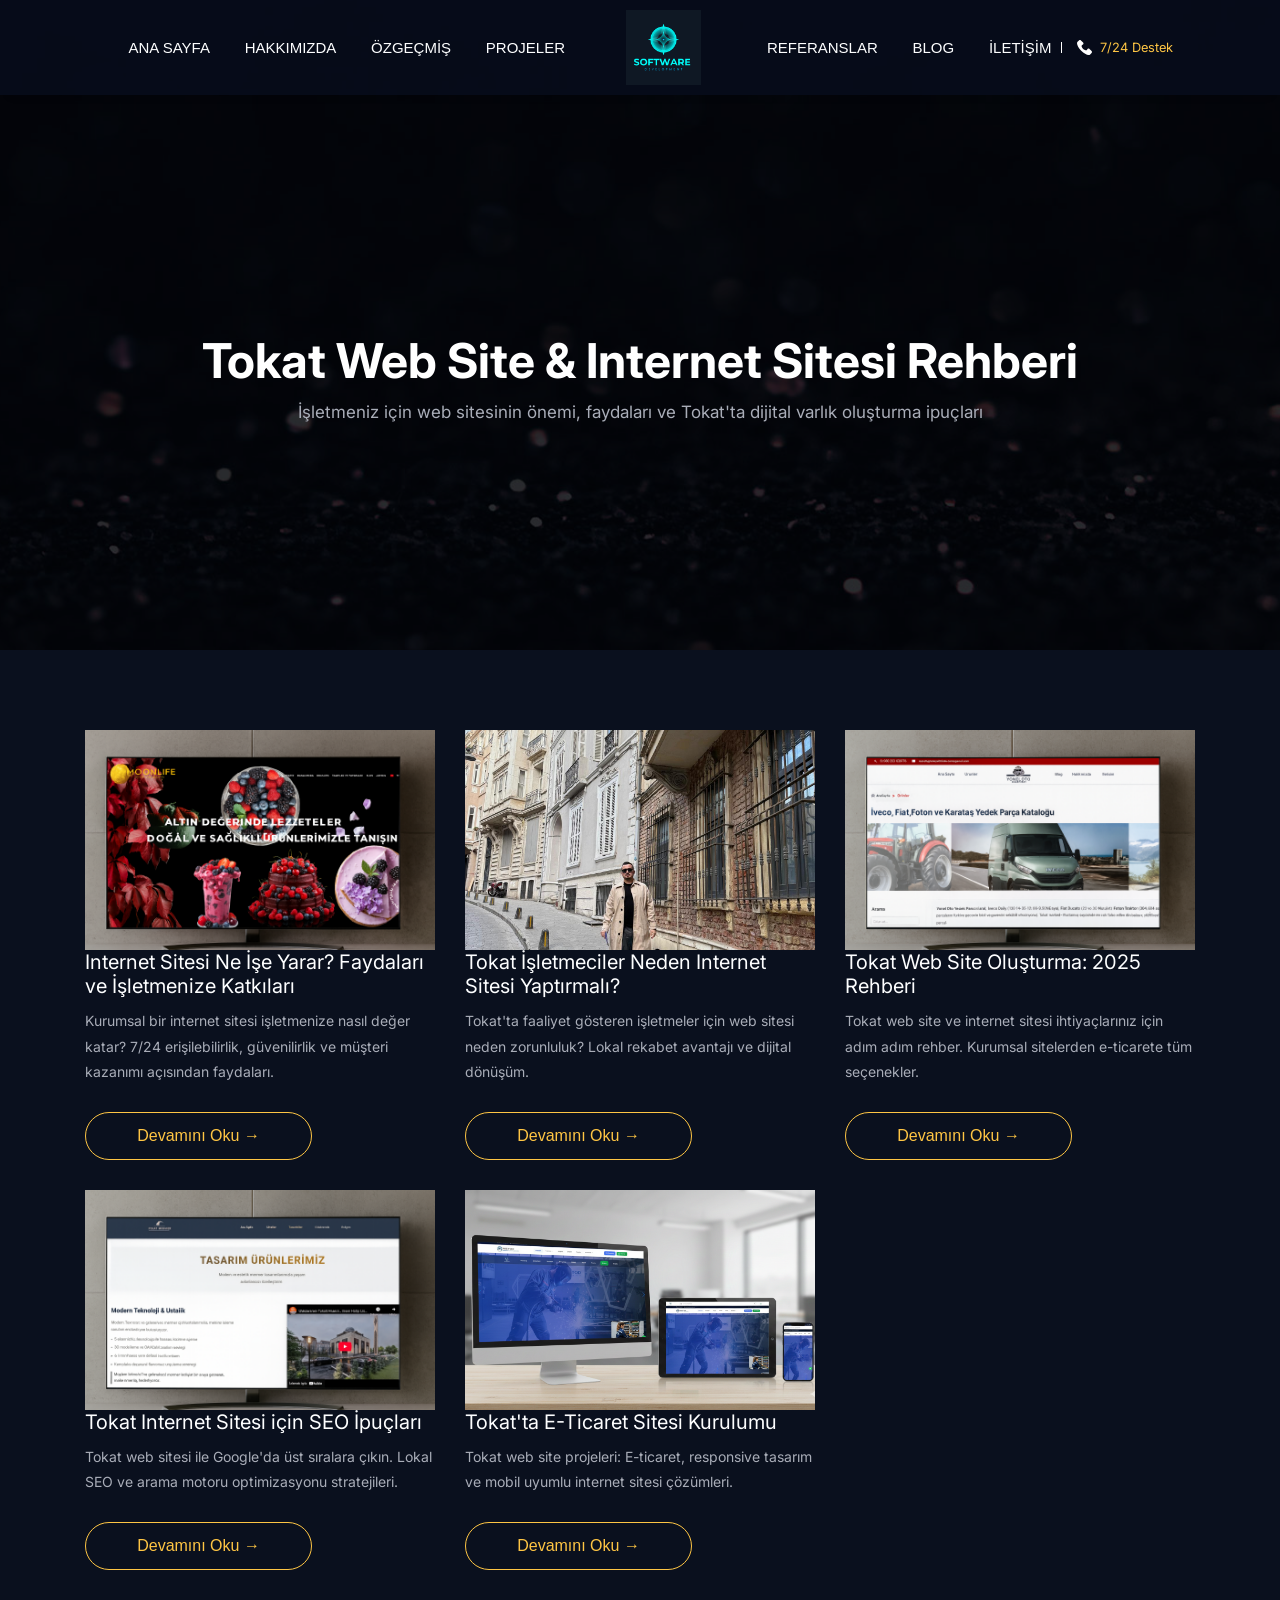
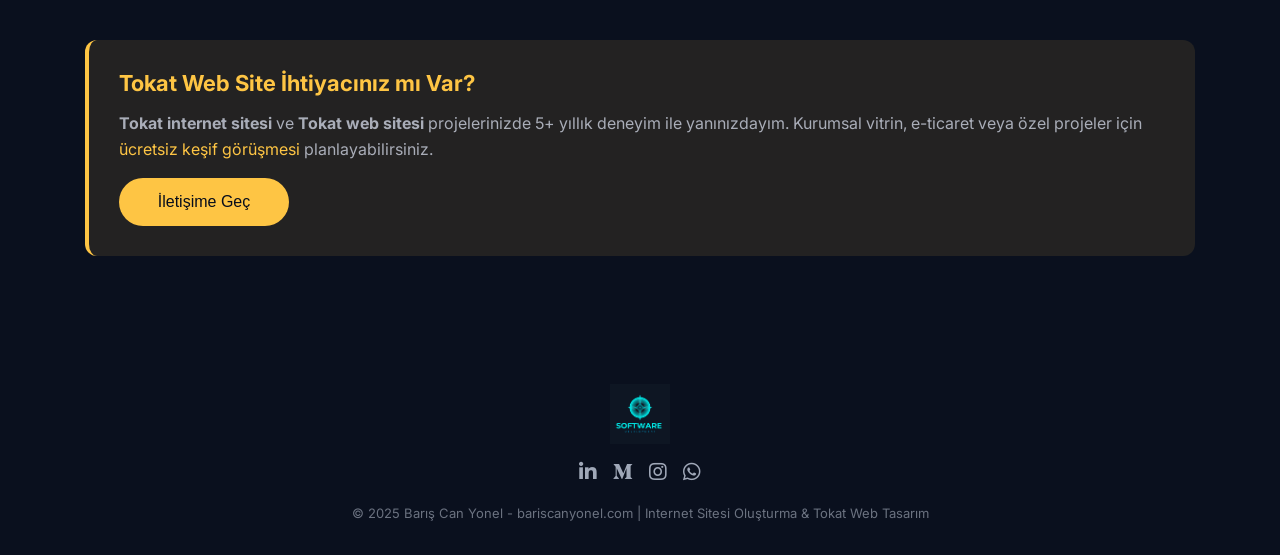
==== commit fb70de2b: "Navbar düzenlemeleri, Medium linki, 7/24 Destek düzeltmesi, blog navbar senkronizasyonu" ====
--- a/blog/index.html
+++ b/blog/index.html
@@ -3,39 +3,54 @@
 <head>
   <meta charset="utf-8">
   <meta http-equiv="x-ua-compatible" content="ie=edge">
-  <meta name="viewport" content="width=device-width, initial-scale=1">
+  <meta name="viewport" content="width=device-width, initial-scale=1, viewport-fit=cover">
+  <meta name="theme-color" content="#0a101e">
+  <meta name="robots" content="index, follow">
   <meta name="author" content="Barış Can Yonel">
   <meta name="description" content="Tokat web site, internet sitesi faydaları, işletmeler için web sitesi neden gerekli. Tokat işletmeciler için rehber ve SEO ipuçları.">
   <meta name="keywords" content="Tokat web site, Tokat internet sitesi, internet sitesi faydaları, işletme web sitesi, Tokat web tasarım, Tokat e-ticaret">
   <link rel="canonical" href="https://www.bariscanyonel.com/blog/">
   <title>Blog | Tokat Web Site ve Internet Sitesi Rehberi - Barış Can Yonel</title>
   <link rel="icon" type="image/png" href="https://www.bariscanyonel.com/assets/img/favicon.png" sizes="32x32" />
-  <link rel="stylesheet" href="../assets/css/bootstrap.min.css" />
-  <link rel="stylesheet" href="../assets/css/fontawesome.css" />
-  <link rel="stylesheet" href="../assets/css/slick.css" />
-  <link rel="stylesheet" href="../assets/css/animate.css" />
-  <link rel="stylesheet" href="../assets/css/style.css" />
+  <link rel="stylesheet" href="/assets/css/bootstrap.min.css" />
+  <link rel="stylesheet" href="/assets/css/fontawesome.css" />
+  <link rel="stylesheet" href="/assets/css/slick.css" />
+  <link rel="stylesheet" href="/assets/css/animate.css" />
+  <link rel="stylesheet" href="/assets/css/style.css" />
 </head>
 <body id="home">
-  <!-- Header -->
-  <header class="st-site-header st-style1 st-sticky-header">
+  <!-- Header - Ana sayfa ile aynı navbar -->
+  <a href="#main-content" class="st-skip-link">İçeriğe atla</a>
+  <header class="st-site-header st-style1 st-sticky-header" role="banner">
     <div class="st-main-header">
       <div class="container">
         <div class="st-main-header-in">
           <div class="st-main-header-left">
-            <a class="st-site-branding st-branding-mobile" href="https://www.bariscanyonel.com/">
-              <span class="st-logo-img"><img src="../assets/img/logo.png" alt="Barış Can Yonel" loading="lazy"></span>
+            <a class="st-site-branding st-branding-mobile" href="https://www.bariscanyonel.com/" aria-label="Ana sayfaya git">
+              <span class="st-logo-img"><img src="/assets/img/logo.png" alt="Barış Can Yonel - Tokat Web Tasarım" width="75" height="75" loading="lazy"></span>
             </a>
           </div>
-          <div class="st-nav st-nav-center-wrap">
-            <ul class="st-nav-list">
-              <li><a href="https://www.bariscanyonel.com/#home">Ana Sayfa</a></li>
-              <li><a href="https://www.bariscanyonel.com/#about">Hakkımızda</a></li>
-              <li><a href="https://www.bariscanyonel.com/#portfolio">Projeler</a></li>
-              <li><a href="https://www.bariscanyonel.com/blog/">Blog</a></li>
-              <li><a href="https://www.bariscanyonel.com/#contact">İletişim</a></li>
+          <nav class="st-nav st-nav-center-wrap" role="navigation" aria-label="Ana menü">
+            <ul class="st-nav-list st-onepage-nav">
+              <li class="st-nav-mobile-logo">
+                <a href="https://www.bariscanyonel.com/" class="st-mobile-menu-logo">
+                  <img src="/assets/img/logo.png" alt="Barış Can Yonel">
+                </a>
+              </li>
+              <li class="st-nav-group st-nav-left"><a href="https://www.bariscanyonel.com/#home">Ana Sayfa</a></li>
+              <li class="st-nav-group st-nav-left"><a href="https://www.bariscanyonel.com/#about">Hakkımızda</a></li>
+              <li class="st-nav-group st-nav-left"><a href="https://www.bariscanyonel.com/#resume">Özgeçmiş</a></li>
+              <li class="st-nav-group st-nav-left"><a href="https://www.bariscanyonel.com/#portfolio">Projeler</a></li>
+              <li class="st-nav-logo-item">
+                <a class="st-site-branding st-branding-desktop" href="https://www.bariscanyonel.com/">
+                  <span class="st-logo-img"><img src="/assets/img/logo.png" alt="Barış Can Yonel" loading="lazy"></span>
+                </a>
+              </li>
+              <li class="st-nav-group st-nav-right"><a href="https://www.bariscanyonel.com/#blog">Referanslar</a></li>
+              <li class="st-nav-group st-nav-right"><a href="https://www.bariscanyonel.com/blog/">Blog</a></li>
+              <li class="st-nav-group st-nav-right"><a href="https://www.bariscanyonel.com/#contact">İletişim</a></li>
             </ul>
-          </div>
+          </nav>
           <div class="sp-phone st-nav-phone">
             <svg viewBox="0 0 513.64 513.64"><g><g><path d="M499.66,376.96l-71.68-71.68c-25.6-25.6-69.12-15.359-79.36,17.92c-7.68,23.041-33.28,35.841-56.32,30.72c-51.2-12.8-120.32-79.36-133.12-133.12c-7.68-23.041,7.68-48.641,30.72-56.32c33.28-10.24,43.52-53.76,17.92-79.36l-71.68-71.68c-20.48-17.92-51.2-17.92-69.12,0l-48.64,48.64c-48.64,51.2,5.12,186.88,125.44,307.2c120.32,120.32,256,176.641,307.2,125.44l48.64-48.64C517.581,425.6,517.581,394.88,499.66,376.96z"/></g></g></svg>
             <div class="sp-phone-no"><a href="tel:905301129440" style="color:inherit;text-decoration:none;">7/24 Destek</a></div>
@@ -46,7 +61,7 @@
   </header>
 
   <div class="st-content">
-    <div class="st-page-heading st-dynamic-bg st-bg" data-src="../assets/img/hero-bg-1.jpg" style="background-image:url('../assets/img/hero-bg-1.jpg');min-height:280px;display:flex;align-items:center;">
+    <div class="st-page-heading st-dynamic-bg st-bg" data-src="/assets/img/hero-bg-1.jpg" style="background-image:url('/assets/img/hero-bg-1.jpg');min-height:280px;display:flex;align-items:center;">
       <div class="container">
         <div class="st-page-heading-in text-center">
           <h1 class="st-page-heading-title">Tokat Web Site & Internet Sitesi Rehberi</h1>
@@ -60,65 +75,65 @@
       <div class="row">
         <div class="col-lg-4 col-md-6 st-mb-30">
           <div class="st-post-single st-style1">
-            <a href="internet-sitesi-faydalari.html" class="st-post-thumb st-zoom">
-              <img src="../assets/img/portfolio/slider1.jpg" class="st-zoom-in" alt="Internet sitesi ne işe yarar" style="width:100%;height:220px;object-fit:cover;display:block;" loading="lazy">
+            <a href="/blog/internet-sitesi-faydalari.html" class="st-post-thumb st-zoom">
+              <img src="/assets/img/portfolio/slider1.jpg" class="st-zoom-in" alt="Internet sitesi ne işe yarar" style="width:100%;height:220px;object-fit:cover;display:block;" loading="lazy">
             </a>
             <div class="st-post-info">
-              <h4 class="st-post-title"><a href="internet-sitesi-faydalari.html">Internet Sitesi Ne İşe Yarar? Faydaları ve İşletmenize Katkıları</a></h4>
+              <h4 class="st-post-title"><a href="/blog/internet-sitesi-faydalari.html">Internet Sitesi Ne İşe Yarar? Faydaları ve İşletmenize Katkıları</a></h4>
               <p style="margin-top:10px;font-size:14px;">Kurumsal bir internet sitesi işletmenize nasıl değer katar? 7/24 erişilebilirlik, güvenilirlik ve müşteri kazanımı açısından faydaları.</p>
-              <a href="internet-sitesi-faydalari.html" class="st-btn st-style2 st-color1 st-size-small" style="margin-top:15px;">Devamını Oku →</a>
+              <a href="/blog/internet-sitesi-faydalari.html" class="st-btn st-style2 st-color1 st-size-small" style="margin-top:15px;">Devamını Oku →</a>
             </div>
           </div>
         </div>
 
         <div class="col-lg-4 col-md-6 st-mb-30">
           <div class="st-post-single st-style1">
-            <a href="tokat-isletmeciler-web-sitesi.html" class="st-post-thumb st-zoom">
-              <img src="../assets/img/section/about.jpg" class="st-zoom-in" alt="Tokat işletmeciler neden web sitesi yaptırmalı" style="width:100%;height:220px;object-fit:cover;display:block;" loading="lazy">
+            <a href="/blog/tokat-isletmeciler-web-sitesi.html" class="st-post-thumb st-zoom">
+              <img src="/assets/img/section/about.jpg" class="st-zoom-in" alt="Tokat işletmeciler neden web sitesi yaptırmalı" style="width:100%;height:220px;object-fit:cover;display:block;" loading="lazy">
             </a>
             <div class="st-post-info">
-              <h4 class="st-post-title"><a href="tokat-isletmeciler-web-sitesi.html">Tokat İşletmeciler Neden Internet Sitesi Yaptırmalı?</a></h4>
+              <h4 class="st-post-title"><a href="/blog/tokat-isletmeciler-web-sitesi.html">Tokat İşletmeciler Neden Internet Sitesi Yaptırmalı?</a></h4>
               <p style="margin-top:10px;font-size:14px;">Tokat'ta faaliyet gösteren işletmeler için web sitesi neden zorunluluk? Lokal rekabet avantajı ve dijital dönüşüm.</p>
-              <a href="tokat-isletmeciler-web-sitesi.html" class="st-btn st-style2 st-color1 st-size-small" style="margin-top:15px;">Devamını Oku →</a>
+              <a href="/blog/tokat-isletmeciler-web-sitesi.html" class="st-btn st-style2 st-color1 st-size-small" style="margin-top:15px;">Devamını Oku →</a>
             </div>
           </div>
         </div>
 
         <div class="col-lg-4 col-md-6 st-mb-30">
           <div class="st-post-single st-style1">
-            <a href="tokat-web-tasarim-rehberi.html" class="st-post-thumb st-zoom">
-              <img src="../assets/img/portfolio/slider2.jpg" class="st-zoom-in" alt="Tokat web site oluşturma rehberi" style="width:100%;height:220px;object-fit:cover;display:block;" loading="lazy">
+            <a href="/blog/tokat-web-tasarim-rehberi.html" class="st-post-thumb st-zoom">
+              <img src="/assets/img/portfolio/slider2.jpg" class="st-zoom-in" alt="Tokat web site oluşturma rehberi" style="width:100%;height:220px;object-fit:cover;display:block;" loading="lazy">
             </a>
             <div class="st-post-info">
-              <h4 class="st-post-title"><a href="tokat-web-tasarim-rehberi.html">Tokat Web Site Oluşturma: 2025 Rehberi</a></h4>
+              <h4 class="st-post-title"><a href="/blog/tokat-web-tasarim-rehberi.html">Tokat Web Site Oluşturma: 2025 Rehberi</a></h4>
               <p style="margin-top:10px;font-size:14px;">Tokat web site ve internet sitesi ihtiyaçlarınız için adım adım rehber. Kurumsal sitelerden e-ticarete tüm seçenekler.</p>
-              <a href="tokat-web-tasarim-rehberi.html" class="st-btn st-style2 st-color1 st-size-small" style="margin-top:15px;">Devamını Oku →</a>
+              <a href="/blog/tokat-web-tasarim-rehberi.html" class="st-btn st-style2 st-color1 st-size-small" style="margin-top:15px;">Devamını Oku →</a>
             </div>
           </div>
         </div>
 
         <div class="col-lg-4 col-md-6 st-mb-30">
           <div class="st-post-single st-style1">
-            <a href="tokat-seo-ipuclari.html" class="st-post-thumb st-zoom">
-              <img src="../assets/img/portfolio/slider3.jpg" class="st-zoom-in" alt="Tokat internet sitesi SEO" style="width:100%;height:220px;object-fit:cover;display:block;" loading="lazy">
+            <a href="/blog/tokat-seo-ipuclari.html" class="st-post-thumb st-zoom">
+              <img src="/assets/img/portfolio/slider3.jpg" class="st-zoom-in" alt="Tokat internet sitesi SEO" style="width:100%;height:220px;object-fit:cover;display:block;" loading="lazy">
             </a>
             <div class="st-post-info">
-              <h4 class="st-post-title"><a href="tokat-seo-ipuclari.html">Tokat Internet Sitesi için SEO İpuçları</a></h4>
+              <h4 class="st-post-title"><a href="/blog/tokat-seo-ipuclari.html">Tokat Internet Sitesi için SEO İpuçları</a></h4>
               <p style="margin-top:10px;font-size:14px;">Tokat web sitesi ile Google'da üst sıralara çıkın. Lokal SEO ve arama motoru optimizasyonu stratejileri.</p>
-              <a href="tokat-seo-ipuclari.html" class="st-btn st-style2 st-color1 st-size-small" style="margin-top:15px;">Devamını Oku →</a>
+              <a href="/blog/tokat-seo-ipuclari.html" class="st-btn st-style2 st-color1 st-size-small" style="margin-top:15px;">Devamını Oku →</a>
             </div>
           </div>
         </div>
 
         <div class="col-lg-4 col-md-6 st-mb-30">
           <div class="st-post-single st-style1">
-            <a href="tokat-e-ticaret.html" class="st-post-thumb st-zoom">
-              <img src="../assets/img/metod.png" class="st-zoom-in" alt="Tokat e-ticaret web sitesi" style="width:100%;height:220px;object-fit:cover;display:block;" loading="lazy">
+            <a href="/blog/tokat-e-ticaret.html" class="st-post-thumb st-zoom">
+              <img src="/assets/img/metod.png" class="st-zoom-in" alt="Tokat e-ticaret web sitesi" style="width:100%;height:220px;object-fit:cover;display:block;" loading="lazy">
             </a>
             <div class="st-post-info">
-              <h4 class="st-post-title"><a href="tokat-e-ticaret.html">Tokat'ta E-Ticaret Sitesi Kurulumu</a></h4>
+              <h4 class="st-post-title"><a href="/blog/tokat-e-ticaret.html">Tokat'ta E-Ticaret Sitesi Kurulumu</a></h4>
               <p style="margin-top:10px;font-size:14px;">Tokat web site projeleri: E-ticaret, responsive tasarım ve mobil uyumlu internet sitesi çözümleri.</p>
-              <a href="tokat-e-ticaret.html" class="st-btn st-style2 st-color1 st-size-small" style="margin-top:15px;">Devamını Oku →</a>
+              <a href="/blog/tokat-e-ticaret.html" class="st-btn st-style2 st-color1 st-size-small" style="margin-top:15px;">Devamını Oku →</a>
             </div>
           </div>
         </div>
@@ -138,10 +153,11 @@
     <div class="container">
       <div class="st-copyright-wrap">
         <a href="https://www.bariscanyonel.com/" target="_blank" class="st-footer-brand">
-          <img src="../assets/img/logo.png" alt="Barış Can Yonel - Tokat Web Tasarım" loading="lazy">
+          <img src="/assets/img/logo.png" alt="Barış Can Yonel - Tokat Web Tasarım" loading="lazy">
         </a>
         <div class="st-footer-social">
           <a href="https://www.linkedin.com/in/bariscanyonel/" target="_blank" rel="noopener" aria-label="LinkedIn"><i class="fab fa-linkedin-in"></i></a>
+          <a href="https://medium.com/@baris60" target="_blank" rel="noopener" aria-label="Medium"><i class="fab fa-medium-m"></i></a>
           <a href="https://www.instagram.com/webtasarimtokat/" target="_blank" rel="noopener" aria-label="Instagram"><i class="fab fa-instagram"></i></a>
           <a href="https://wa.me/905301129440" target="_blank" rel="noopener" aria-label="WhatsApp"><i class="fab fa-whatsapp"></i></a>
         </div>
@@ -150,7 +166,7 @@
     </div>
   </footer>
 
-  <script src="../assets/js/jquery-1.12.4.min.js"></script>
-  <script src="../assets/js/main.js"></script>
+  <script src="/assets/js/jquery-1.12.4.min.js"></script>
+  <script src="/assets/js/main.js"></script>
 </body>
 </html>
--- a/assets/css/style.css
+++ b/assets/css/style.css
@@ -37,6 +37,41 @@
 /*--------------------------------------------------------------
 1. Typography
 ----------------------------------------------------------------*/
+/* Skip link (accessibility) */
+.st-skip-link {
+  position: absolute;
+  top: -100px;
+  left: 50%;
+  transform: translateX(-50%);
+  z-index: 100000;
+  padding: 12px 24px;
+  background: #fec544;
+  color: #0a101e;
+  font-weight: 600;
+  text-decoration: none;
+  border-radius: 8px;
+  transition: top 0.3s ease;
+}
+.st-skip-link:focus {
+  top: 20px;
+  outline: 2px solid #fff;
+  outline-offset: 2px;
+}
+
+/* Touch-friendly tap targets (min 44x44px for mobile) */
+@media (max-width: 991px) {
+  .st-nav-list a {
+    min-height: 44px;
+    padding: 14px 18px;
+    display: flex;
+    align-items: center;
+  }
+  .st-btn {
+    min-height: 44px;
+    padding: 12px 24px;
+  }
+}
+
 body,
 html {
   color: #a9adb8;
@@ -46,6 +81,7 @@
   font-weight: 400;
   line-height: 1.6em;
   overflow-x: hidden;
+  -webkit-tap-highlight-color: transparent;
 }
 
 h1,
@@ -540,13 +576,14 @@
   -webkit-box-align: center;
       -ms-flex-align: center;
           align-items: center;
-  -ms-flex-wrap: wrap;
-      flex-wrap: wrap;
+  -ms-flex-wrap: nowrap;
+      flex-wrap: nowrap;
   -webkit-box-pack: justify;
       -ms-flex-pack: justify;
           justify-content: space-between;
   height: 95px;
-  padding: 0 20px;
+  padding: 0 clamp(12px, 2%, 24px);
+  gap: clamp(0.5rem, 2%, 1.5rem);
 }
 
 .st-site-header.st-style1.st-transparent-header {
@@ -619,6 +656,7 @@
 @media screen and (min-width: 992px) {
   .st-main-header-in {
     flex-wrap: nowrap;
+    min-width: 0;
   }
   
   .st-main-header-left {
@@ -638,17 +676,17 @@
     min-width: 0;
     display: flex;
     align-items: center;
-    justify-content: center;
+    flex-wrap: nowrap;
   }
   
   .st-nav-center-wrap .st-nav-list {
-    flex: 0 1 auto;
+    flex: 1 1 auto;
+    min-width: 0;
     display: flex !important;
     align-items: center;
     flex-wrap: nowrap !important;
     margin: 0;
     padding: 0;
-    min-width: min-content;
   }
   
   .st-nav-center-wrap .st-nav-list > li {
@@ -657,7 +695,7 @@
   }
   
   .st-nav-center-wrap .st-nav-list > li.st-nav-group {
-    margin-right: 38px;
+    margin-right: clamp(28px, 4%, 60px);
   }
   
   .st-nav-center-wrap .st-nav-list > li.st-nav-group:last-of-type {
@@ -665,14 +703,15 @@
   }
   
   .st-nav-center-wrap .st-nav-list > li > a {
-    font-size: 14px;
-    padding: 15px 0;
+    font-size: clamp(12px, 1.1vw, 14px);
+    padding: 15px clamp(10px, 1.2%, 18px);
     white-space: nowrap;
   }
   
   .st-nav-logo-item {
     margin-left: auto;
     margin-right: auto;
+    padding: 0 clamp(20px, 3%, 40px);
     list-style: none;
     flex-shrink: 0;
   }
@@ -682,24 +721,37 @@
   }
   
   .st-nav-logo-item .st-logo-img img {
-    height: 75px;
-    width: 75px;
+    height: clamp(55px, 6vw, 75px);
+    width: clamp(55px, 6vw, 75px);
   }
   
   .st-nav-logo-item .st-logo-text {
     font-size: 15px;
   }
   
+  /* 7/24 Destek - responsive % ve clamp ile */
+  .st-nav-social-icon {
+    display: flex;
+    align-items: center;
+    color: #fec544;
+    font-size: 18px;
+    margin-right: 14px;
+    transition: color 0.3s ease, opacity 0.3s ease;
+  }
+  .st-nav-social-icon:hover {
+    color: #fff;
+    opacity: 0.9;
+  }
   .st-nav-phone {
     flex-shrink: 0;
-    margin-left: 160px;
+    margin-left: clamp(1rem, 4%, 5rem);
     display: -webkit-box;
     display: -ms-flexbox;
     display: flex;
     -webkit-box-align: center;
         -ms-flex-align: center;
             align-items: center;
-    padding-left: 35px;
+    padding-left: clamp(0.5rem, 1.5%, 2rem);
     position: relative;
   }
   .st-nav-phone::before {
@@ -712,11 +764,12 @@
   }
   .st-nav-phone svg {
     fill: #ffffff;
-    width: 15px;
+    width: clamp(12px, 1.2vw, 15px);
   }
   .st-nav-phone .sp-phone-no {
-    padding-left: 15px;
+    padding-left: clamp(8px, 1%, 15px);
     color: #fec544;
+    font-size: clamp(12px, 1vw, 14px);
   }
 }
 
@@ -1006,7 +1059,8 @@
     position: relative;
   }
   .st-nav .sp-phone,
-  .st-nav-phone {
+  .st-nav-phone,
+  .st-nav-social-icon {
     display: none;
   }
   /*Mobile Menu Button*/
@@ -1753,6 +1807,7 @@
   position: relative;
   z-index: 10;
   letter-spacing: 1px;
+  margin: 0;
 }
 
 .st-section-heading.st-style1 .st-section-heading-title::before {
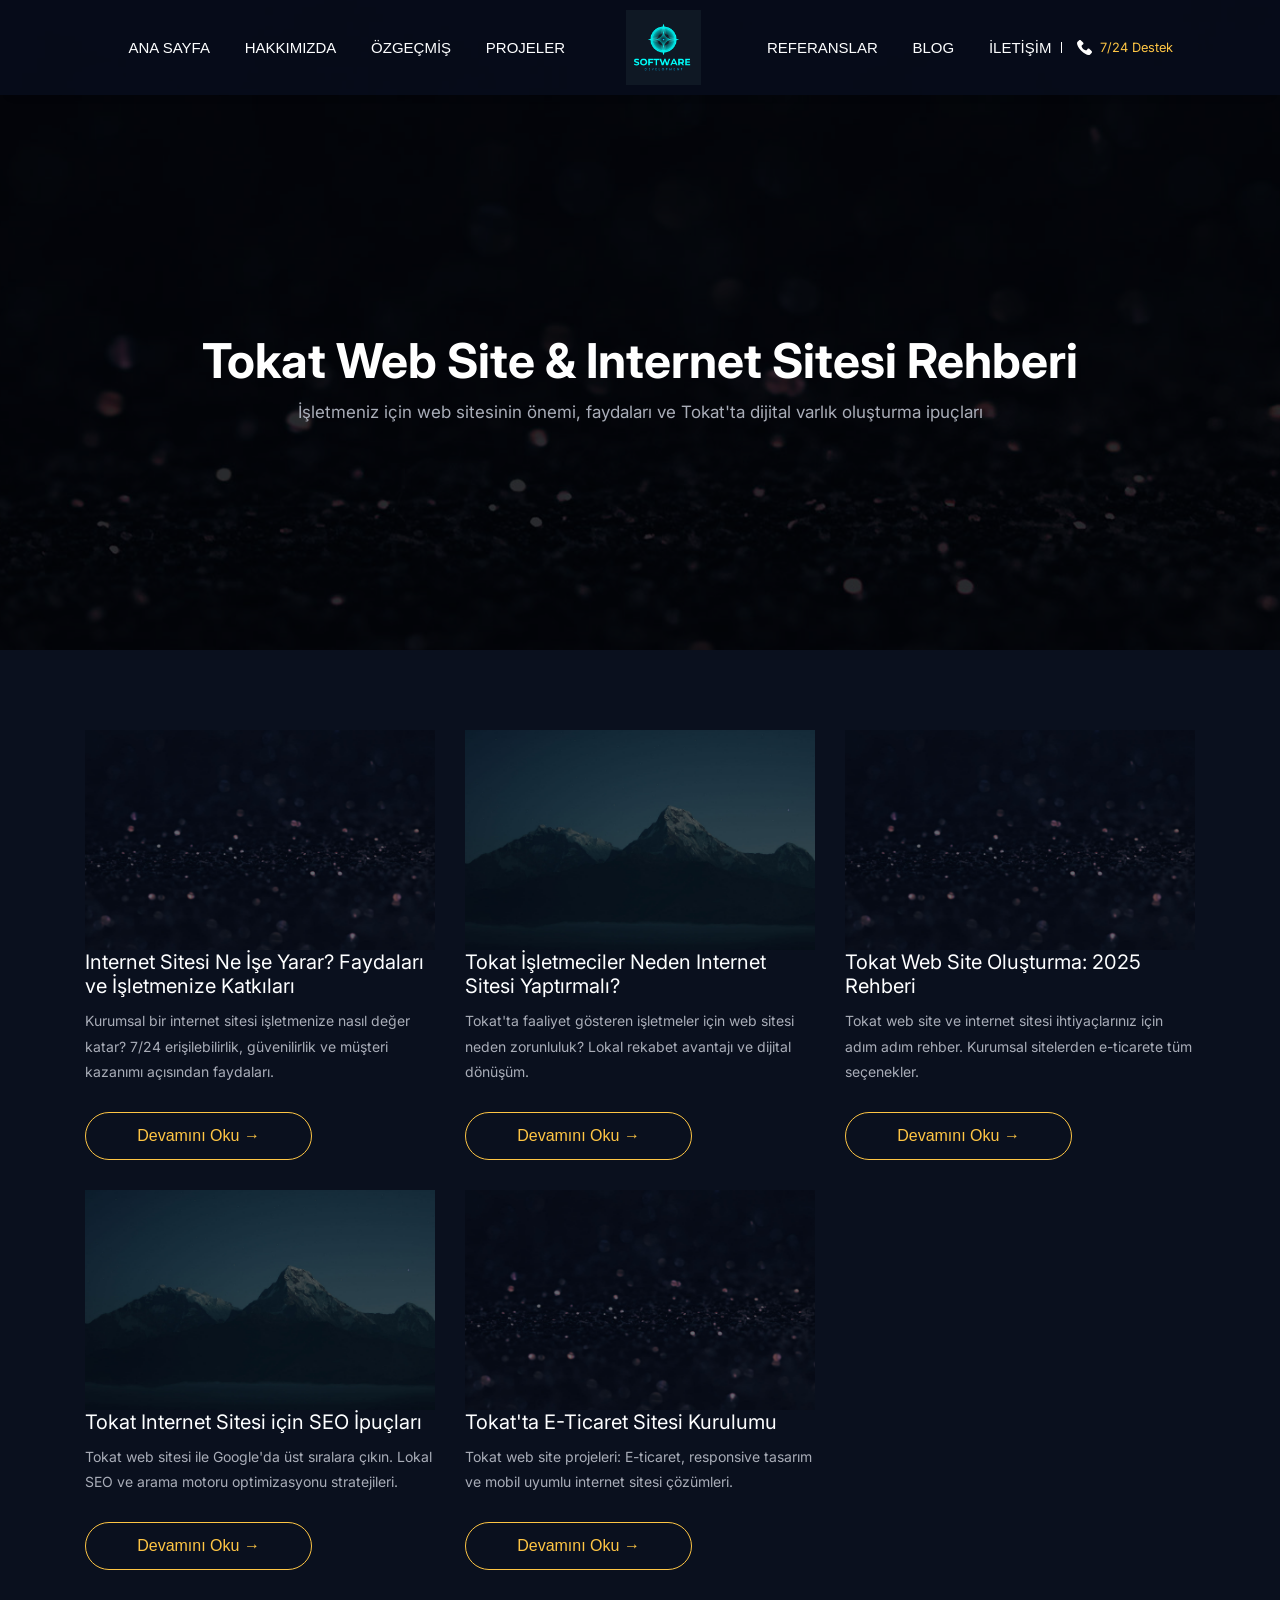
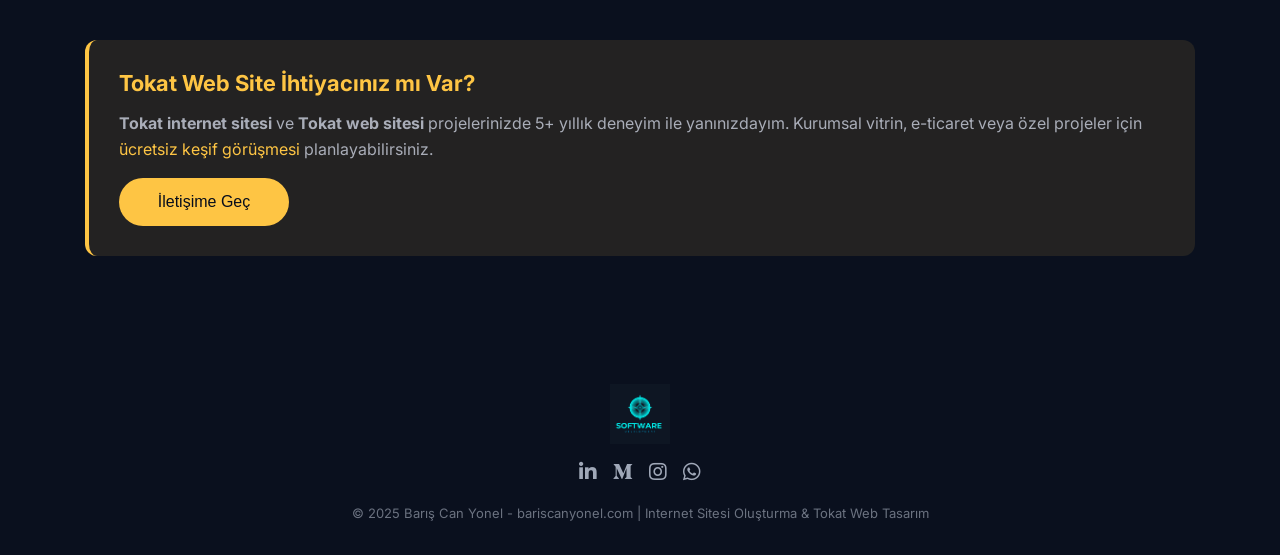
==== commit e5f167a6: "Blog sayfalarında hero-bg-1 ve hero-bg-2 görselleri kullanılıyor, kişisel fotoğraf kaldırıldı" ====
--- a/blog/index.html
+++ b/blog/index.html
@@ -61,7 +61,7 @@
   </header>
 
   <div class="st-content">
-    <div class="st-page-heading st-dynamic-bg st-bg" data-src="/assets/img/hero-bg-1.jpg" style="background-image:url('/assets/img/hero-bg-1.jpg');min-height:280px;display:flex;align-items:center;">
+    <div class="st-page-heading st-dynamic-bg st-bg" data-src="/assets/img/hero-bg-1.jpg" style="background-image:url('/assets/img/hero-bg-1.jpg');min-height:280px;display:flex;align-items:center;background-size:cover;">
       <div class="container">
         <div class="st-page-heading-in text-center">
           <h1 class="st-page-heading-title">Tokat Web Site & Internet Sitesi Rehberi</h1>
@@ -76,7 +76,7 @@
         <div class="col-lg-4 col-md-6 st-mb-30">
           <div class="st-post-single st-style1">
             <a href="/blog/internet-sitesi-faydalari.html" class="st-post-thumb st-zoom">
-              <img src="/assets/img/portfolio/slider1.jpg" class="st-zoom-in" alt="Internet sitesi ne işe yarar" style="width:100%;height:220px;object-fit:cover;display:block;" loading="lazy">
+              <img src="/assets/img/hero-bg-1.jpg" class="st-zoom-in" alt="Internet sitesi ne işe yarar" style="width:100%;height:220px;object-fit:cover;display:block;" loading="lazy">
             </a>
             <div class="st-post-info">
               <h4 class="st-post-title"><a href="/blog/internet-sitesi-faydalari.html">Internet Sitesi Ne İşe Yarar? Faydaları ve İşletmenize Katkıları</a></h4>
@@ -89,7 +89,7 @@
         <div class="col-lg-4 col-md-6 st-mb-30">
           <div class="st-post-single st-style1">
             <a href="/blog/tokat-isletmeciler-web-sitesi.html" class="st-post-thumb st-zoom">
-              <img src="/assets/img/section/about.jpg" class="st-zoom-in" alt="Tokat işletmeciler neden web sitesi yaptırmalı" style="width:100%;height:220px;object-fit:cover;display:block;" loading="lazy">
+              <img src="/assets/img/hero-bg-2.jpg" class="st-zoom-in" alt="Tokat işletmeciler neden web sitesi yaptırmalı" style="width:100%;height:220px;object-fit:cover;display:block;" loading="lazy">
             </a>
             <div class="st-post-info">
               <h4 class="st-post-title"><a href="/blog/tokat-isletmeciler-web-sitesi.html">Tokat İşletmeciler Neden Internet Sitesi Yaptırmalı?</a></h4>
@@ -102,7 +102,7 @@
         <div class="col-lg-4 col-md-6 st-mb-30">
           <div class="st-post-single st-style1">
             <a href="/blog/tokat-web-tasarim-rehberi.html" class="st-post-thumb st-zoom">
-              <img src="/assets/img/portfolio/slider2.jpg" class="st-zoom-in" alt="Tokat web site oluşturma rehberi" style="width:100%;height:220px;object-fit:cover;display:block;" loading="lazy">
+              <img src="/assets/img/hero-bg-1.jpg" class="st-zoom-in" alt="Tokat web site oluşturma rehberi" style="width:100%;height:220px;object-fit:cover;display:block;" loading="lazy">
             </a>
             <div class="st-post-info">
               <h4 class="st-post-title"><a href="/blog/tokat-web-tasarim-rehberi.html">Tokat Web Site Oluşturma: 2025 Rehberi</a></h4>
@@ -115,7 +115,7 @@
         <div class="col-lg-4 col-md-6 st-mb-30">
           <div class="st-post-single st-style1">
             <a href="/blog/tokat-seo-ipuclari.html" class="st-post-thumb st-zoom">
-              <img src="/assets/img/portfolio/slider3.jpg" class="st-zoom-in" alt="Tokat internet sitesi SEO" style="width:100%;height:220px;object-fit:cover;display:block;" loading="lazy">
+              <img src="/assets/img/hero-bg-2.jpg" class="st-zoom-in" alt="Tokat internet sitesi SEO" style="width:100%;height:220px;object-fit:cover;display:block;" loading="lazy">
             </a>
             <div class="st-post-info">
               <h4 class="st-post-title"><a href="/blog/tokat-seo-ipuclari.html">Tokat Internet Sitesi için SEO İpuçları</a></h4>
@@ -128,7 +128,7 @@
         <div class="col-lg-4 col-md-6 st-mb-30">
           <div class="st-post-single st-style1">
             <a href="/blog/tokat-e-ticaret.html" class="st-post-thumb st-zoom">
-              <img src="/assets/img/metod.png" class="st-zoom-in" alt="Tokat e-ticaret web sitesi" style="width:100%;height:220px;object-fit:cover;display:block;" loading="lazy">
+              <img src="/assets/img/hero-bg-1.jpg" class="st-zoom-in" alt="Tokat e-ticaret web sitesi" style="width:100%;height:220px;object-fit:cover;display:block;" loading="lazy">
             </a>
             <div class="st-post-info">
               <h4 class="st-post-title"><a href="/blog/tokat-e-ticaret.html">Tokat'ta E-Ticaret Sitesi Kurulumu</a></h4>
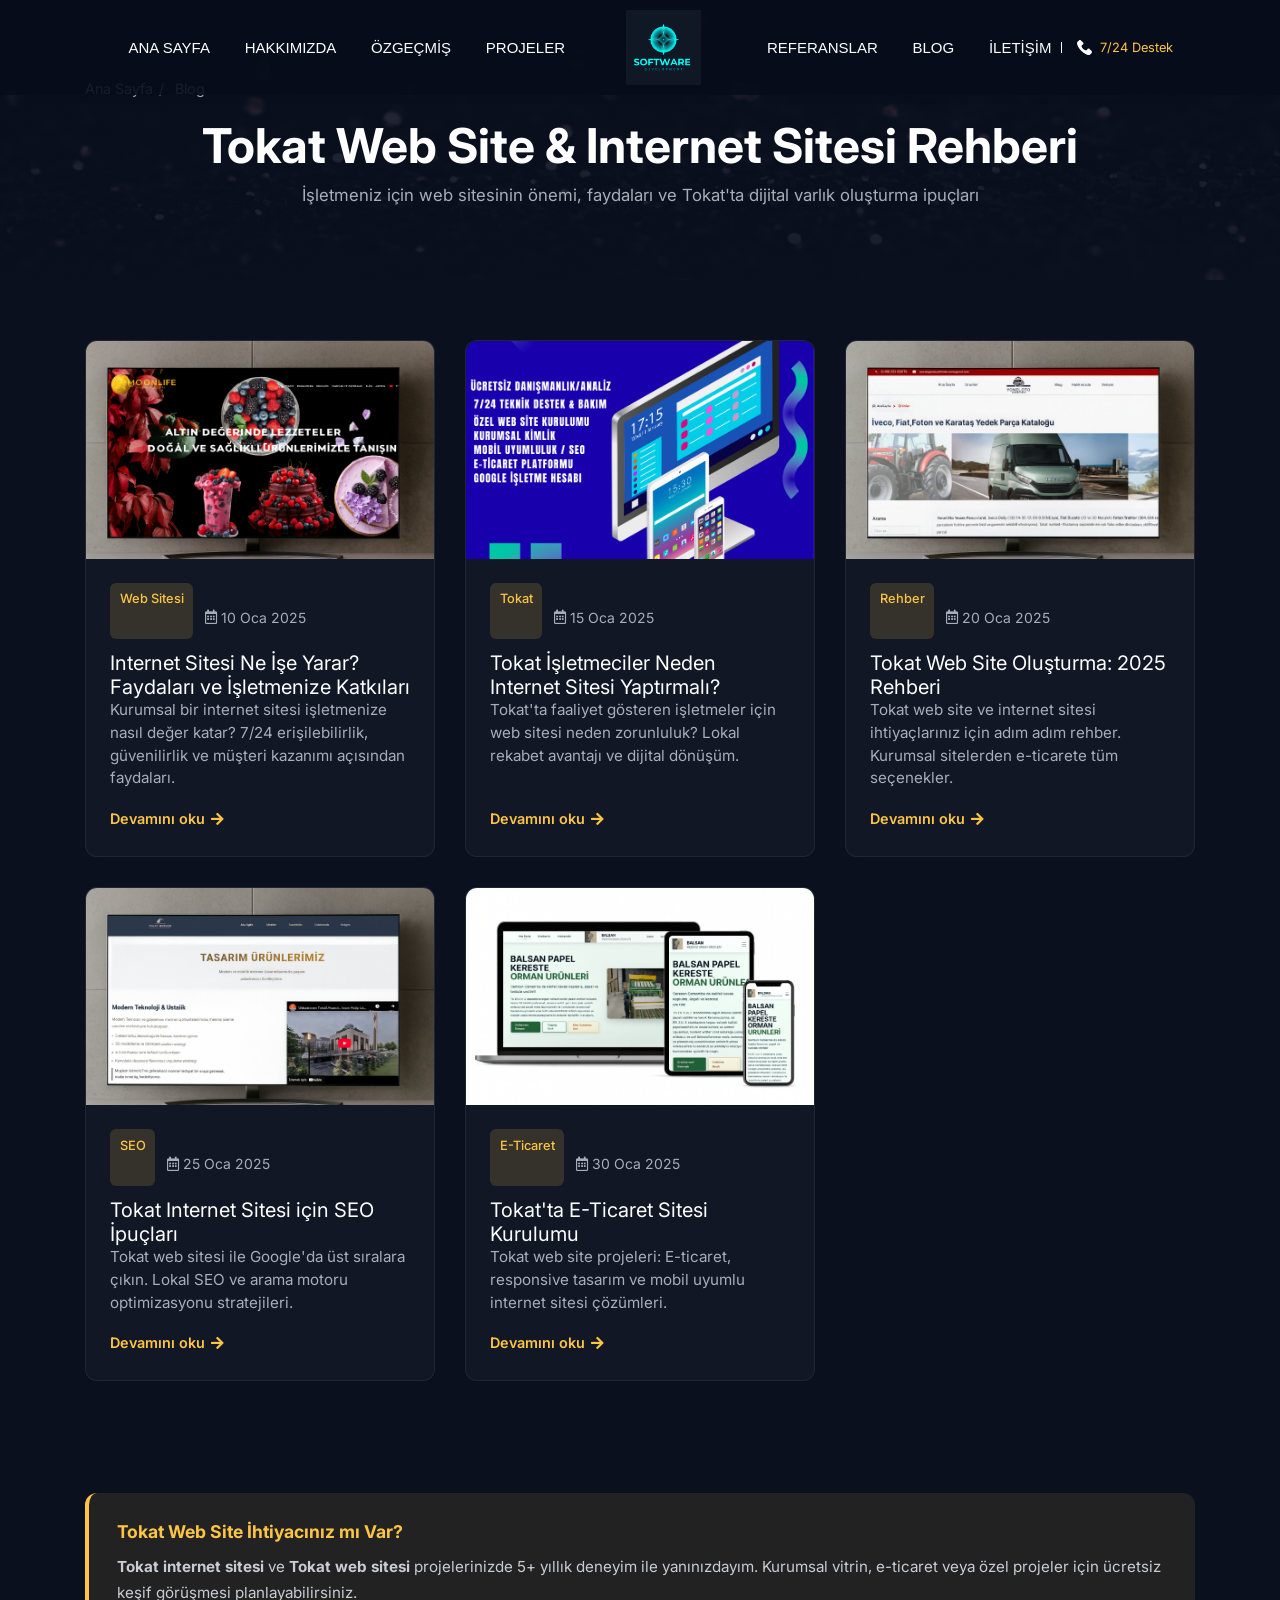
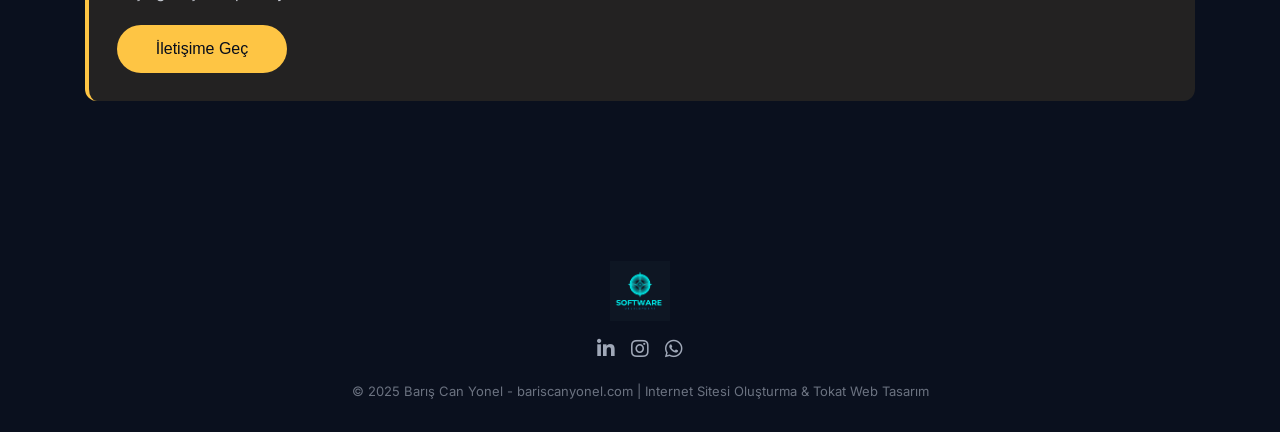
==== commit 72720c0d: "Blog revamp, 404, sitemap, performans iyileştirmeleri, yanlış img dosyası kaldırıldı Co-authored-by:" ====
--- a/blog/index.html
+++ b/blog/index.html
@@ -14,12 +14,10 @@
   <link rel="icon" type="image/png" href="https://www.bariscanyonel.com/assets/img/favicon.png" sizes="32x32" />
   <link rel="stylesheet" href="/assets/css/bootstrap.min.css" />
   <link rel="stylesheet" href="/assets/css/fontawesome.css" />
-  <link rel="stylesheet" href="/assets/css/slick.css" />
-  <link rel="stylesheet" href="/assets/css/animate.css" />
   <link rel="stylesheet" href="/assets/css/style.css" />
+  <link rel="stylesheet" href="/assets/css/blog.css" />
 </head>
 <body id="home">
-  <!-- Header - Ana sayfa ile aynı navbar -->
   <a href="#main-content" class="st-skip-link">İçeriğe atla</a>
   <header class="st-site-header st-style1 st-sticky-header" role="banner">
     <div class="st-main-header">
@@ -34,7 +32,7 @@
             <ul class="st-nav-list st-onepage-nav">
               <li class="st-nav-mobile-logo">
                 <a href="https://www.bariscanyonel.com/" class="st-mobile-menu-logo">
-                  <img src="/assets/img/logo.png" alt="Barış Can Yonel">
+                  <img src="/assets/img/logo.png" alt="Barış Can Yonel" width="75" height="75">
                 </a>
               </li>
               <li class="st-nav-group st-nav-left"><a href="https://www.bariscanyonel.com/#home">Ana Sayfa</a></li>
@@ -61,103 +59,125 @@
   </header>
 
   <div class="st-content">
-    <div class="st-page-heading st-dynamic-bg st-bg" data-src="/assets/img/hero-bg-1.jpg" style="background-image:url('/assets/img/hero-bg-1.jpg');min-height:280px;display:flex;align-items:center;background-size:cover;">
+    <div class="st-blog-hero st-dynamic-bg st-bg" data-src="/assets/img/hero-bg-1.jpg" style="background-image:url('/assets/img/hero-bg-1.jpg');">
       <div class="container">
+        <nav class="st-breadcrumb" aria-label="Breadcrumb">
+          <a href="https://www.bariscanyonel.com/">Ana Sayfa</a><span>/</span><span>Blog</span>
+        </nav>
         <div class="st-page-heading-in text-center">
           <h1 class="st-page-heading-title">Tokat Web Site & Internet Sitesi Rehberi</h1>
-          <p style="color:#a9adb8;margin-top:10px;font-size:17px;">İşletmeniz için web sitesinin önemi, faydaları ve Tokat'ta dijital varlık oluşturma ipuçları</p>
+          <p class="st-page-heading-sub">İşletmeniz için web sitesinin önemi, faydaları ve Tokat'ta dijital varlık oluşturma ipuçları</p>
         </div>
       </div>
     </div>
 
-    <div class="st-height-b80 st-height-lg-b60"></div>
+    <div class="st-height-b60 st-height-lg-b50"></div>
     <div class="container">
-      <div class="row">
+      <div class="row st-blog-list">
         <div class="col-lg-4 col-md-6 st-mb-30">
-          <div class="st-post-single st-style1">
+          <article class="st-post-single st-style1">
             <a href="/blog/internet-sitesi-faydalari.html" class="st-post-thumb st-zoom">
-              <img src="/assets/img/hero-bg-1.jpg" class="st-zoom-in" alt="Internet sitesi ne işe yarar" style="width:100%;height:220px;object-fit:cover;display:block;" loading="lazy">
+              <img src="/assets/img/portfolio/slider1.jpg" alt="Internet sitesi ne işe yarar" width="400" height="250" loading="lazy">
             </a>
             <div class="st-post-info">
+              <div class="st-post-meta">
+                <span class="st-post-cat">Web Sitesi</span>
+                <span class="st-post-date"><i class="far fa-calendar-alt"></i> 10 Oca 2025</span>
+              </div>
               <h4 class="st-post-title"><a href="/blog/internet-sitesi-faydalari.html">Internet Sitesi Ne İşe Yarar? Faydaları ve İşletmenize Katkıları</a></h4>
-              <p style="margin-top:10px;font-size:14px;">Kurumsal bir internet sitesi işletmenize nasıl değer katar? 7/24 erişilebilirlik, güvenilirlik ve müşteri kazanımı açısından faydaları.</p>
-              <a href="/blog/internet-sitesi-faydalari.html" class="st-btn st-style2 st-color1 st-size-small" style="margin-top:15px;">Devamını Oku →</a>
+              <p class="st-post-excerpt">Kurumsal bir internet sitesi işletmenize nasıl değer katar? 7/24 erişilebilirlik, güvenilirlik ve müşteri kazanımı açısından faydaları.</p>
+              <a href="/blog/internet-sitesi-faydalari.html" class="st-post-link">Devamını oku <i class="fas fa-arrow-right"></i></a>
             </div>
-          </div>
+          </article>
         </div>
 
         <div class="col-lg-4 col-md-6 st-mb-30">
-          <div class="st-post-single st-style1">
+          <article class="st-post-single st-style1">
             <a href="/blog/tokat-isletmeciler-web-sitesi.html" class="st-post-thumb st-zoom">
-              <img src="/assets/img/hero-bg-2.jpg" class="st-zoom-in" alt="Tokat işletmeciler neden web sitesi yaptırmalı" style="width:100%;height:220px;object-fit:cover;display:block;" loading="lazy">
+              <img src="/assets/img/section/about.jpg" alt="Tokat işletmeciler neden web sitesi yaptırmalı" width="400" height="250" loading="lazy">
             </a>
             <div class="st-post-info">
+              <div class="st-post-meta">
+                <span class="st-post-cat">Tokat</span>
+                <span class="st-post-date"><i class="far fa-calendar-alt"></i> 15 Oca 2025</span>
+              </div>
               <h4 class="st-post-title"><a href="/blog/tokat-isletmeciler-web-sitesi.html">Tokat İşletmeciler Neden Internet Sitesi Yaptırmalı?</a></h4>
-              <p style="margin-top:10px;font-size:14px;">Tokat'ta faaliyet gösteren işletmeler için web sitesi neden zorunluluk? Lokal rekabet avantajı ve dijital dönüşüm.</p>
-              <a href="/blog/tokat-isletmeciler-web-sitesi.html" class="st-btn st-style2 st-color1 st-size-small" style="margin-top:15px;">Devamını Oku →</a>
+              <p class="st-post-excerpt">Tokat'ta faaliyet gösteren işletmeler için web sitesi neden zorunluluk? Lokal rekabet avantajı ve dijital dönüşüm.</p>
+              <a href="/blog/tokat-isletmeciler-web-sitesi.html" class="st-post-link">Devamını oku <i class="fas fa-arrow-right"></i></a>
             </div>
-          </div>
+          </article>
         </div>
 
         <div class="col-lg-4 col-md-6 st-mb-30">
-          <div class="st-post-single st-style1">
+          <article class="st-post-single st-style1">
             <a href="/blog/tokat-web-tasarim-rehberi.html" class="st-post-thumb st-zoom">
-              <img src="/assets/img/hero-bg-1.jpg" class="st-zoom-in" alt="Tokat web site oluşturma rehberi" style="width:100%;height:220px;object-fit:cover;display:block;" loading="lazy">
+              <img src="/assets/img/portfolio/slider2.jpg" alt="Tokat web site oluşturma rehberi" width="400" height="250" loading="lazy">
             </a>
             <div class="st-post-info">
+              <div class="st-post-meta">
+                <span class="st-post-cat">Rehber</span>
+                <span class="st-post-date"><i class="far fa-calendar-alt"></i> 20 Oca 2025</span>
+              </div>
               <h4 class="st-post-title"><a href="/blog/tokat-web-tasarim-rehberi.html">Tokat Web Site Oluşturma: 2025 Rehberi</a></h4>
-              <p style="margin-top:10px;font-size:14px;">Tokat web site ve internet sitesi ihtiyaçlarınız için adım adım rehber. Kurumsal sitelerden e-ticarete tüm seçenekler.</p>
-              <a href="/blog/tokat-web-tasarim-rehberi.html" class="st-btn st-style2 st-color1 st-size-small" style="margin-top:15px;">Devamını Oku →</a>
+              <p class="st-post-excerpt">Tokat web site ve internet sitesi ihtiyaçlarınız için adım adım rehber. Kurumsal sitelerden e-ticarete tüm seçenekler.</p>
+              <a href="/blog/tokat-web-tasarim-rehberi.html" class="st-post-link">Devamını oku <i class="fas fa-arrow-right"></i></a>
             </div>
-          </div>
+          </article>
         </div>
 
         <div class="col-lg-4 col-md-6 st-mb-30">
-          <div class="st-post-single st-style1">
+          <article class="st-post-single st-style1">
             <a href="/blog/tokat-seo-ipuclari.html" class="st-post-thumb st-zoom">
-              <img src="/assets/img/hero-bg-2.jpg" class="st-zoom-in" alt="Tokat internet sitesi SEO" style="width:100%;height:220px;object-fit:cover;display:block;" loading="lazy">
+              <img src="/assets/img/portfolio/slider3.jpg" alt="Tokat internet sitesi SEO" width="400" height="250" loading="lazy">
             </a>
             <div class="st-post-info">
+              <div class="st-post-meta">
+                <span class="st-post-cat">SEO</span>
+                <span class="st-post-date"><i class="far fa-calendar-alt"></i> 25 Oca 2025</span>
+              </div>
               <h4 class="st-post-title"><a href="/blog/tokat-seo-ipuclari.html">Tokat Internet Sitesi için SEO İpuçları</a></h4>
-              <p style="margin-top:10px;font-size:14px;">Tokat web sitesi ile Google'da üst sıralara çıkın. Lokal SEO ve arama motoru optimizasyonu stratejileri.</p>
-              <a href="/blog/tokat-seo-ipuclari.html" class="st-btn st-style2 st-color1 st-size-small" style="margin-top:15px;">Devamını Oku →</a>
+              <p class="st-post-excerpt">Tokat web sitesi ile Google'da üst sıralara çıkın. Lokal SEO ve arama motoru optimizasyonu stratejileri.</p>
+              <a href="/blog/tokat-seo-ipuclari.html" class="st-post-link">Devamını oku <i class="fas fa-arrow-right"></i></a>
             </div>
-          </div>
+          </article>
         </div>
 
         <div class="col-lg-4 col-md-6 st-mb-30">
-          <div class="st-post-single st-style1">
+          <article class="st-post-single st-style1">
             <a href="/blog/tokat-e-ticaret.html" class="st-post-thumb st-zoom">
-              <img src="/assets/img/hero-bg-1.jpg" class="st-zoom-in" alt="Tokat e-ticaret web sitesi" style="width:100%;height:220px;object-fit:cover;display:block;" loading="lazy">
+              <img src="/assets/img/portfolio/portfolio1.jpg" alt="Tokat e-ticaret web sitesi" width="400" height="250" loading="lazy">
             </a>
             <div class="st-post-info">
+              <div class="st-post-meta">
+                <span class="st-post-cat">E-Ticaret</span>
+                <span class="st-post-date"><i class="far fa-calendar-alt"></i> 30 Oca 2025</span>
+              </div>
               <h4 class="st-post-title"><a href="/blog/tokat-e-ticaret.html">Tokat'ta E-Ticaret Sitesi Kurulumu</a></h4>
-              <p style="margin-top:10px;font-size:14px;">Tokat web site projeleri: E-ticaret, responsive tasarım ve mobil uyumlu internet sitesi çözümleri.</p>
-              <a href="/blog/tokat-e-ticaret.html" class="st-btn st-style2 st-color1 st-size-small" style="margin-top:15px;">Devamını Oku →</a>
+              <p class="st-post-excerpt">Tokat web site projeleri: E-ticaret, responsive tasarım ve mobil uyumlu internet sitesi çözümleri.</p>
+              <a href="/blog/tokat-e-ticaret.html" class="st-post-link">Devamını oku <i class="fas fa-arrow-right"></i></a>
             </div>
-          </div>
+          </article>
         </div>
       </div>
 
-      <div class="st-height-b40"></div>
-      <div style="background:rgba(254,197,68,0.1);border-radius:12px;padding:30px;border-left:4px solid #fec544;">
-        <h4 style="color:#fec544;margin-bottom:15px;">Tokat Web Site İhtiyacınız mı Var?</h4>
-        <p style="margin-bottom:15px;"><strong>Tokat internet sitesi</strong> ve <strong>Tokat web sitesi</strong> projelerinizde 5+ yıllık deneyim ile yanınızdayım. Kurumsal vitrin, e-ticaret veya özel projeler için <a href="https://www.bariscanyonel.com/#contact" style="color:#fec544;">ücretsiz keşif görüşmesi</a> planlayabilirsiniz.</p>
+      <div class="st-height-b50"></div>
+      <div class="st-blog-cta">
+        <h4>Tokat Web Site İhtiyacınız mı Var?</h4>
+        <p><strong>Tokat internet sitesi</strong> ve <strong>Tokat web sitesi</strong> projelerinizde 5+ yıllık deneyim ile yanınızdayım. Kurumsal vitrin, e-ticaret veya özel projeler için ücretsiz keşif görüşmesi planlayabilirsiniz.</p>
         <a href="https://www.bariscanyonel.com/#contact" class="st-btn st-style1 st-color1">İletişime Geç</a>
       </div>
     </div>
     <div class="st-height-b100 st-height-lg-b80"></div>
   </div>
 
-  <footer>
+  <footer role="contentinfo">
     <div class="container">
       <div class="st-copyright-wrap">
-        <a href="https://www.bariscanyonel.com/" target="_blank" class="st-footer-brand">
-          <img src="/assets/img/logo.png" alt="Barış Can Yonel - Tokat Web Tasarım" loading="lazy">
+        <a href="https://www.bariscanyonel.com/" class="st-footer-brand">
+          <img src="/assets/img/logo.png" alt="Barış Can Yonel - Tokat Web Tasarım" width="48" height="48" loading="lazy">
         </a>
         <div class="st-footer-social">
           <a href="https://www.linkedin.com/in/bariscanyonel/" target="_blank" rel="noopener" aria-label="LinkedIn"><i class="fab fa-linkedin-in"></i></a>
-          <a href="https://medium.com/@baris60" target="_blank" rel="noopener" aria-label="Medium"><i class="fab fa-medium-m"></i></a>
           <a href="https://www.instagram.com/webtasarimtokat/" target="_blank" rel="noopener" aria-label="Instagram"><i class="fab fa-instagram"></i></a>
           <a href="https://wa.me/905301129440" target="_blank" rel="noopener" aria-label="WhatsApp"><i class="fab fa-whatsapp"></i></a>
         </div>
@@ -166,7 +186,7 @@
     </div>
   </footer>
 
-  <script src="/assets/js/jquery-1.12.4.min.js"></script>
-  <script src="/assets/js/main.js"></script>
+  <script src="/assets/js/jquery-1.12.4.min.js" defer></script>
+  <script src="/assets/js/main.js" defer></script>
 </body>
 </html>
--- a/assets/css/blog.css
+++ b/assets/css/blog.css
@@ -0,0 +1,202 @@
+/* Blog liste ve detay sayfaları için ek stiller */
+:root {
+  --blog-card-radius: 12px;
+  --blog-card-shadow: 0 4px 20px rgba(0,0,0,0.12);
+  --blog-card-shadow-hover: 0 12px 32px rgba(0,0,0,0.18);
+  --blog-accent: #fec544;
+  --blog-muted: #a9adb8;
+}
+
+/* Breadcrumb */
+.st-breadcrumb {
+  padding: 1rem 0;
+  font-size: 0.9rem;
+  color: var(--blog-muted);
+}
+.st-breadcrumb a {
+  color: var(--blog-muted);
+  text-decoration: none;
+}
+.st-breadcrumb a:hover { color: var(--blog-accent); }
+.st-breadcrumb span { margin: 0 0.35rem; }
+
+/* Blog liste kartları */
+.st-blog-list .st-post-single.st-style1 {
+  background: rgba(255,255,255,0.03);
+  border-radius: var(--blog-card-radius);
+  overflow: hidden;
+  transition: transform 0.25s ease, box-shadow 0.25s ease;
+  border: 1px solid rgba(255,255,255,0.06);
+  height: 100%;
+  display: flex;
+  flex-direction: column;
+}
+.st-blog-list .st-post-single.st-style1:hover {
+  transform: translateY(-4px);
+  box-shadow: var(--blog-card-shadow-hover);
+}
+.st-blog-list .st-post-thumb {
+  position: relative;
+  overflow: hidden;
+  aspect-ratio: 16/10;
+}
+.st-blog-list .st-post-thumb img {
+  width: 100%;
+  height: 100%;
+  object-fit: cover;
+  transition: transform 0.35s ease;
+}
+.st-blog-list .st-post-single.st-style1:hover .st-post-thumb img {
+  transform: scale(1.05);
+}
+.st-blog-list .st-post-meta {
+  display: flex;
+  flex-wrap: wrap;
+  gap: 0.75rem;
+  margin-bottom: 0.75rem;
+  font-size: 0.85rem;
+  color: var(--blog-muted);
+}
+.st-blog-list .st-post-meta .st-post-date { display: flex; align-items: center; gap: 0.25rem; }
+.st-blog-list .st-post-cat {
+  display: inline-block;
+  padding: 0.2rem 0.6rem;
+  border-radius: 6px;
+  background: rgba(254,197,68,0.15);
+  color: var(--blog-accent);
+  font-size: 0.8rem;
+  font-weight: 500;
+}
+.st-blog-list .st-post-info { padding: 1.5rem; flex: 1; display: flex; flex-direction: column; }
+.st-blog-list .st-post-title { font-size: 1.15rem; line-height: 1.35; margin-bottom: 0.5rem; }
+.st-blog-list .st-post-title a { text-decoration: none; color: inherit; transition: color 0.2s; }
+.st-blog-list .st-post-title a:hover { color: var(--blog-accent); }
+.st-blog-list .st-post-excerpt { font-size: 0.95rem; color: var(--blog-muted); flex: 1; margin-bottom: 1rem; line-height: 1.5; }
+.st-blog-list .st-post-link { font-size: 0.9rem; font-weight: 600; color: var(--blog-accent); text-decoration: none; display: inline-flex; align-items: center; gap: 0.35rem; }
+.st-blog-list .st-post-link:hover { color: #ffd666; }
+
+/* Sayfa başlığı (hero) */
+.st-blog-hero {
+  min-height: 280px;
+  display: flex;
+  align-items: center;
+  justify-content: center;
+  background-size: cover;
+  background-position: center;
+  position: relative;
+}
+.st-blog-hero::before {
+  content: '';
+  position: absolute;
+  inset: 0;
+  background: linear-gradient(to bottom, rgba(10,16,30,0.7) 0%, rgba(10,16,30,0.85) 100%);
+}
+.st-blog-hero .container { position: relative; z-index: 1; }
+.st-blog-hero .st-page-heading-title { margin-bottom: 0.5rem; }
+.st-blog-hero .st-page-heading-sub { color: var(--blog-muted); font-size: 1.05rem; }
+
+/* Detay: makale gövdesi */
+.st-article-body { font-size: 1.05rem; line-height: 1.75; }
+.st-article-body h2 { font-size: 1.4rem; margin-top: 2rem; margin-bottom: 0.75rem; color: #fff; }
+.st-article-body h3 { font-size: 1.2rem; margin-top: 1.5rem; margin-bottom: 0.5rem; }
+.st-article-body p { margin-bottom: 1.25rem; color: #c8ccd4; }
+.st-article-body ul, .st-article-body ol { margin: 1rem 0; padding-left: 1.5rem; color: #c8ccd4; }
+.st-article-body li { margin-bottom: 0.5rem; }
+.st-article-body img { border-radius: var(--blog-card-radius); max-width: 100%; height: auto; margin: 1.5rem 0; box-shadow: var(--blog-card-shadow); }
+
+/* Detay: meta satırı */
+.st-article-meta {
+  display: flex;
+  flex-wrap: wrap;
+  align-items: center;
+  gap: 1rem;
+  padding: 1rem 0 1.5rem;
+  border-bottom: 1px solid rgba(255,255,255,0.08);
+  margin-bottom: 2rem;
+  font-size: 0.9rem;
+  color: var(--blog-muted);
+}
+.st-article-meta .st-meta-item { display: flex; align-items: center; gap: 0.35rem; }
+.st-article-meta .st-meta-item i { color: var(--blog-accent); width: 1rem; }
+
+/* Paylaşım butonları */
+.st-share-buttons {
+  display: flex;
+  align-items: center;
+  gap: 0.5rem;
+  flex-wrap: wrap;
+  margin: 1.5rem 0;
+}
+.st-article-meta .st-share-buttons { margin-left: auto; margin-top: 0; margin-bottom: 0; }
+.st-share-buttons span { font-size: 0.9rem; color: var(--blog-muted); margin-right: 0.5rem; }
+.st-share-buttons a {
+  display: inline-flex;
+  align-items: center;
+  justify-content: center;
+  width: 40px;
+  height: 40px;
+  border-radius: 50%;
+  background: rgba(255,255,255,0.08);
+  color: var(--blog-muted);
+  text-decoration: none;
+  transition: background 0.2s, color 0.2s;
+}
+.st-share-buttons a:hover { background: rgba(254,197,68,0.2); color: var(--blog-accent); }
+
+/* İlgili yazılar */
+.st-related-posts { margin-top: 3rem; padding-top: 2rem; border-top: 1px solid rgba(255,255,255,0.08); }
+.st-related-posts h3 { font-size: 1.25rem; margin-bottom: 1.5rem; }
+.st-related-posts .st-post-single.st-style1 {
+  background: rgba(255,255,255,0.03);
+  border-radius: var(--blog-card-radius);
+  overflow: hidden;
+  border: 1px solid rgba(255,255,255,0.06);
+  height: 100%;
+  transition: box-shadow 0.25s ease;
+}
+.st-related-posts .st-post-single.st-style1:hover { box-shadow: var(--blog-card-shadow); }
+.st-related-posts .st-post-thumb { aspect-ratio: 16/10; overflow: hidden; }
+.st-related-posts .st-post-thumb img { width: 100%; height: 100%; object-fit: cover; }
+.st-related-posts .st-post-info { padding: 1.25rem; }
+.st-related-posts .st-post-title { font-size: 1rem; margin-bottom: 0; }
+.st-related-posts .st-post-title a { text-decoration: none; color: inherit; }
+.st-related-posts .st-post-title a:hover { color: var(--blog-accent); }
+
+/* Önceki / Sonraki */
+.st-post-nav {
+  display: flex;
+  justify-content: space-between;
+  flex-wrap: wrap;
+  gap: 1rem;
+  margin-top: 2.5rem;
+  padding-top: 1.5rem;
+  border-top: 1px solid rgba(255,255,255,0.08);
+}
+.st-post-nav a {
+  max-width: 48%;
+  padding: 0.75rem 1rem;
+  border-radius: 8px;
+  background: rgba(255,255,255,0.05);
+  color: var(--blog-muted);
+  text-decoration: none;
+  font-size: 0.9rem;
+  border: 1px solid rgba(255,255,255,0.08);
+  transition: border-color 0.2s, color 0.2s;
+}
+.st-post-nav a:hover { border-color: var(--blog-accent); color: var(--blog-accent); }
+.st-post-nav .st-post-nav-label { display: block; font-size: 0.75rem; margin-bottom: 0.25rem; opacity: 0.8; }
+.st-post-nav .st-post-nav-next { text-align: right; margin-left: auto; }
+.st-mb-20 { margin-bottom: 1.25rem; }
+@media (min-width: 768px) { .st-related-posts .st-mb-20 { margin-bottom: 0; } }
+
+/* CTA kutusu */
+.st-blog-cta {
+  background: rgba(254,197,68,0.1);
+  border-radius: var(--blog-card-radius);
+  padding: 1.75rem;
+  border-left: 4px solid var(--blog-accent);
+  margin: 2rem 0;
+}
+.st-blog-cta h4 { color: var(--blog-accent); margin-bottom: 0.75rem; font-size: 1.1rem; }
+.st-blog-cta p { margin-bottom: 1rem; color: #c8ccd4; font-size: 0.95rem; }
+.st-blog-cta a.st-btn { margin-top: 0.25rem; }
